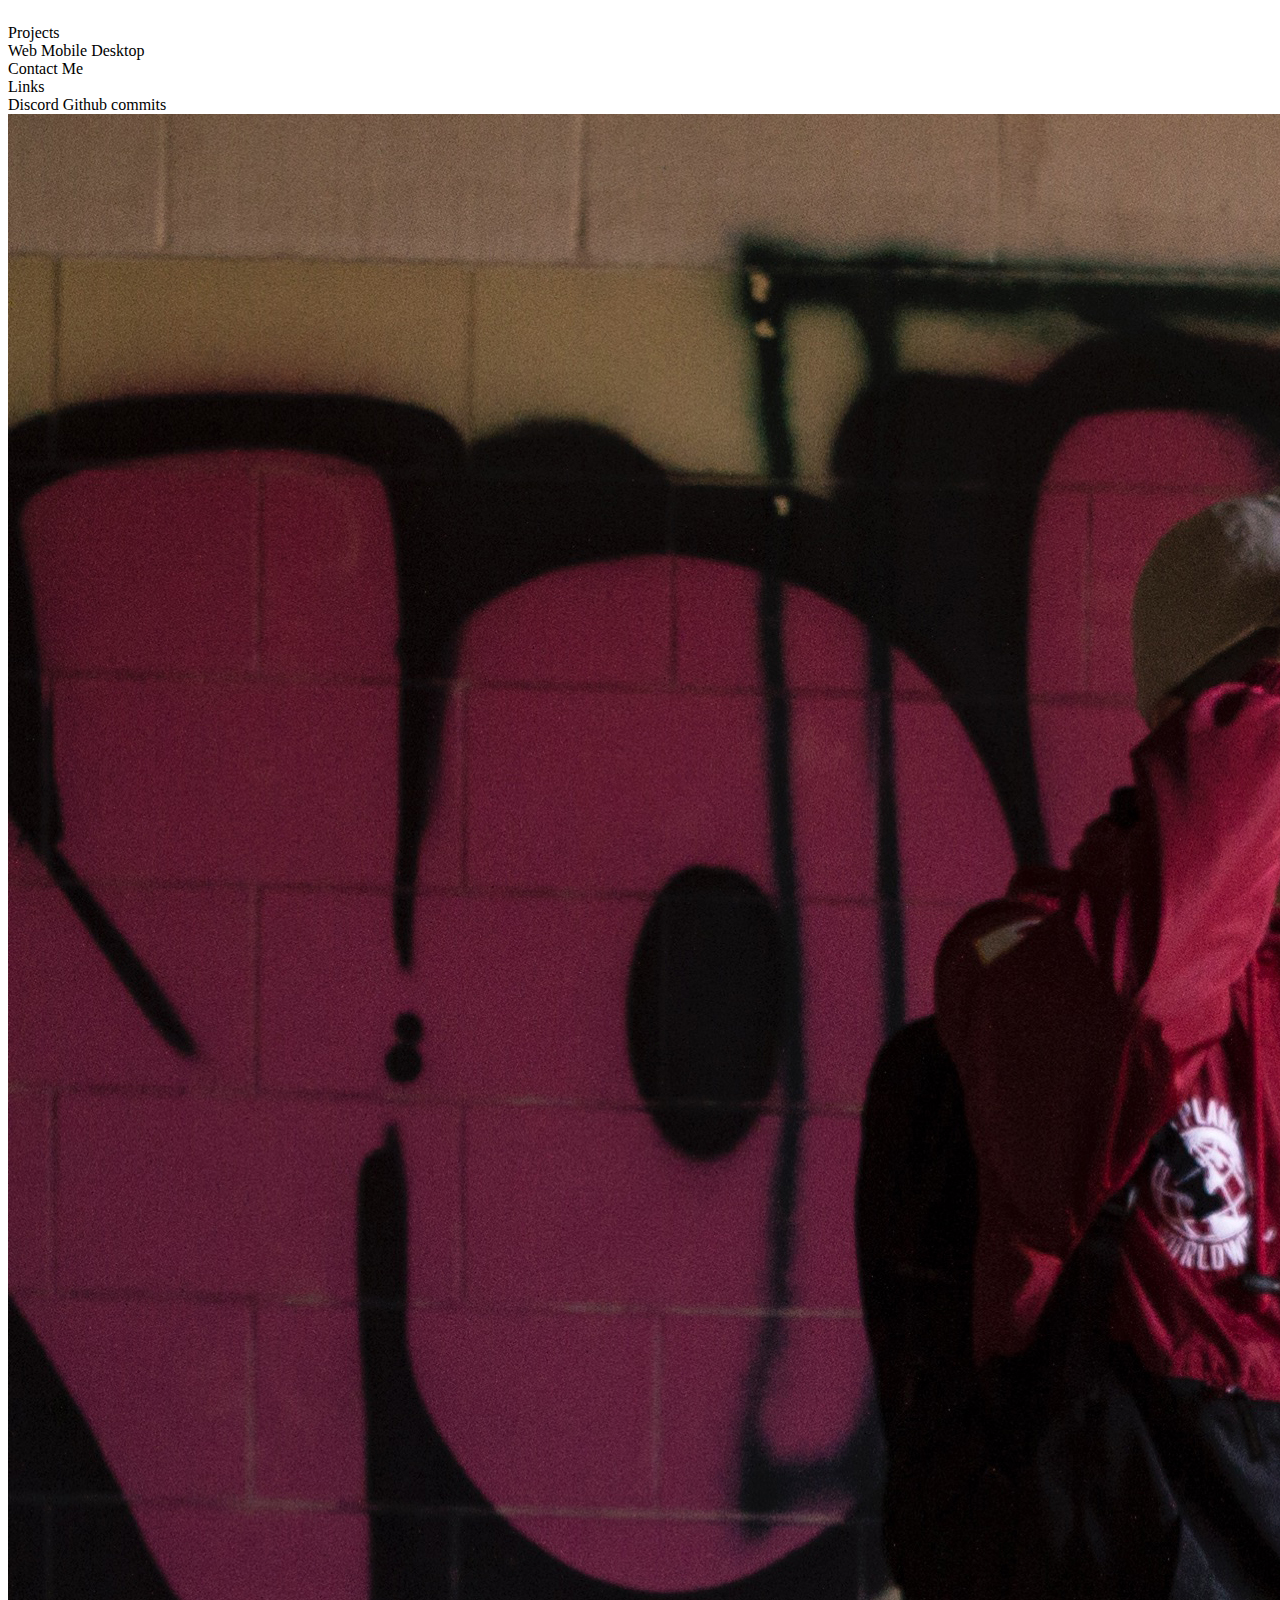
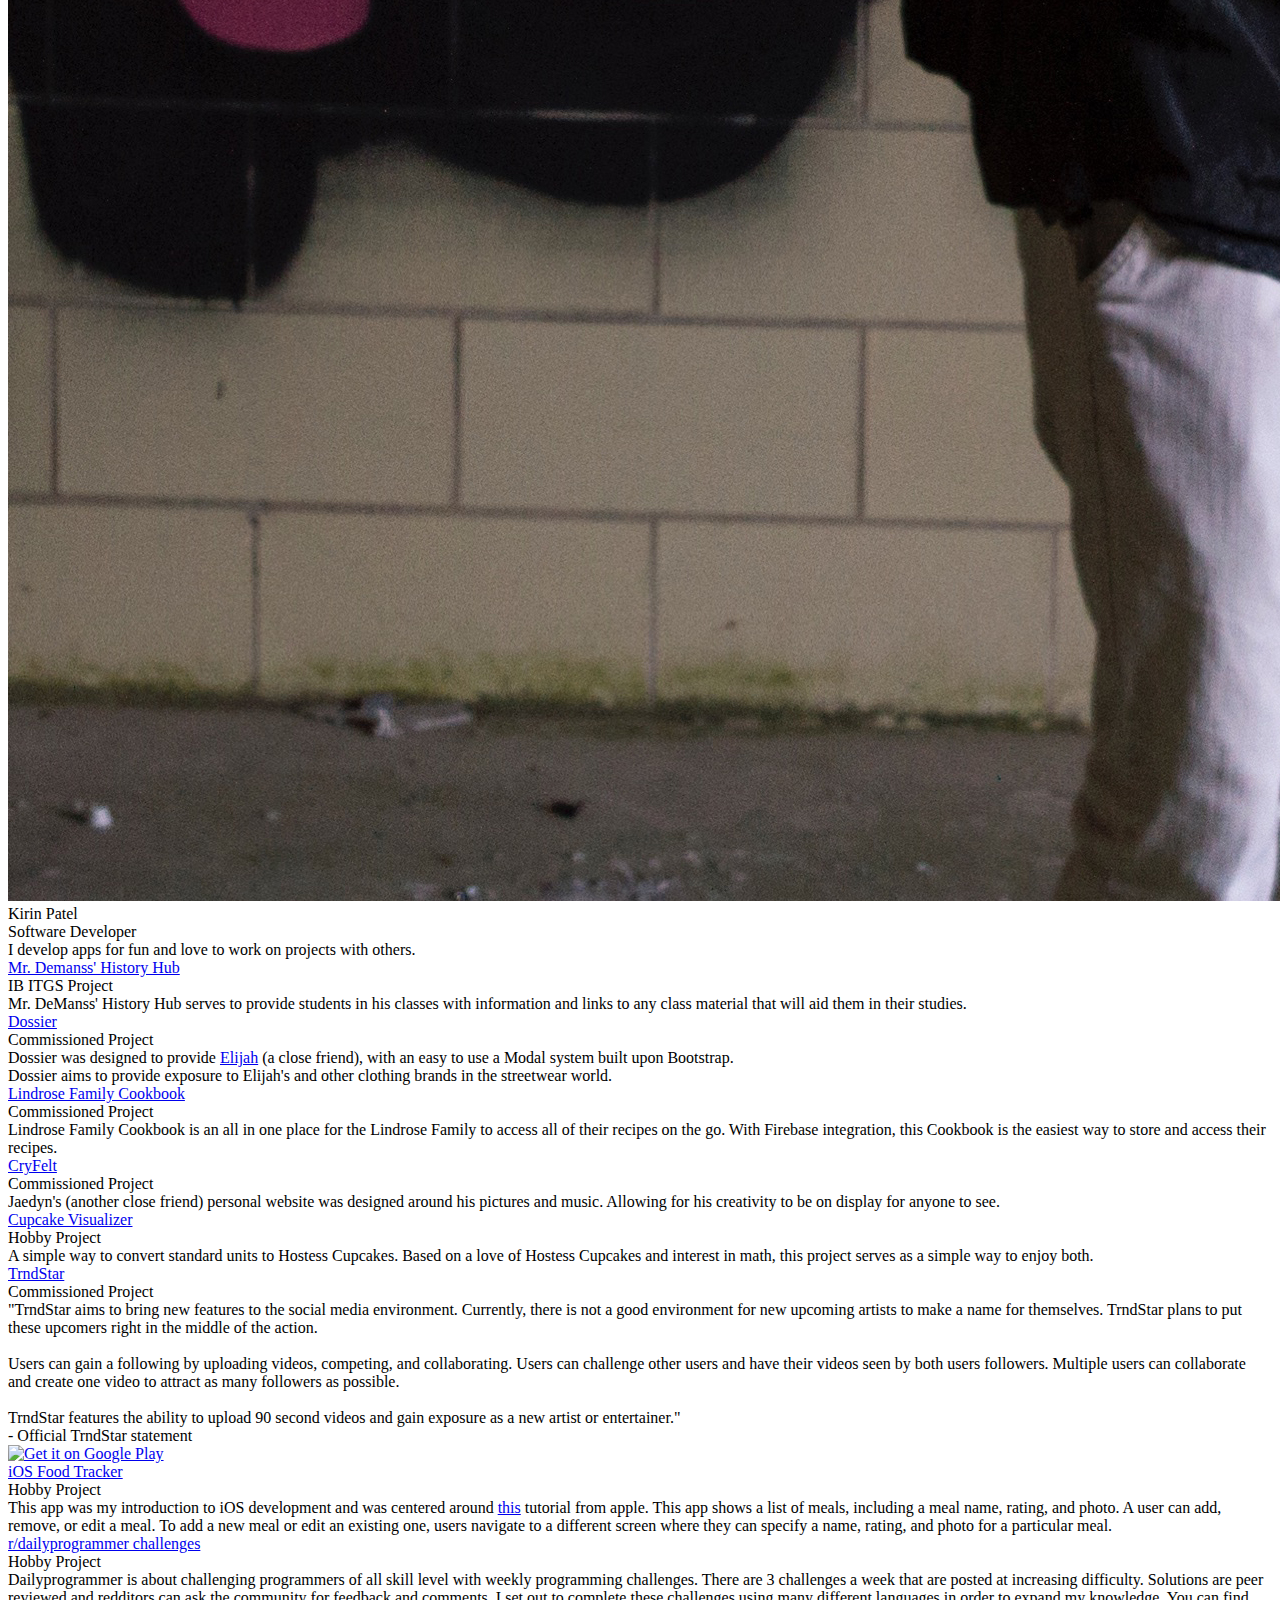
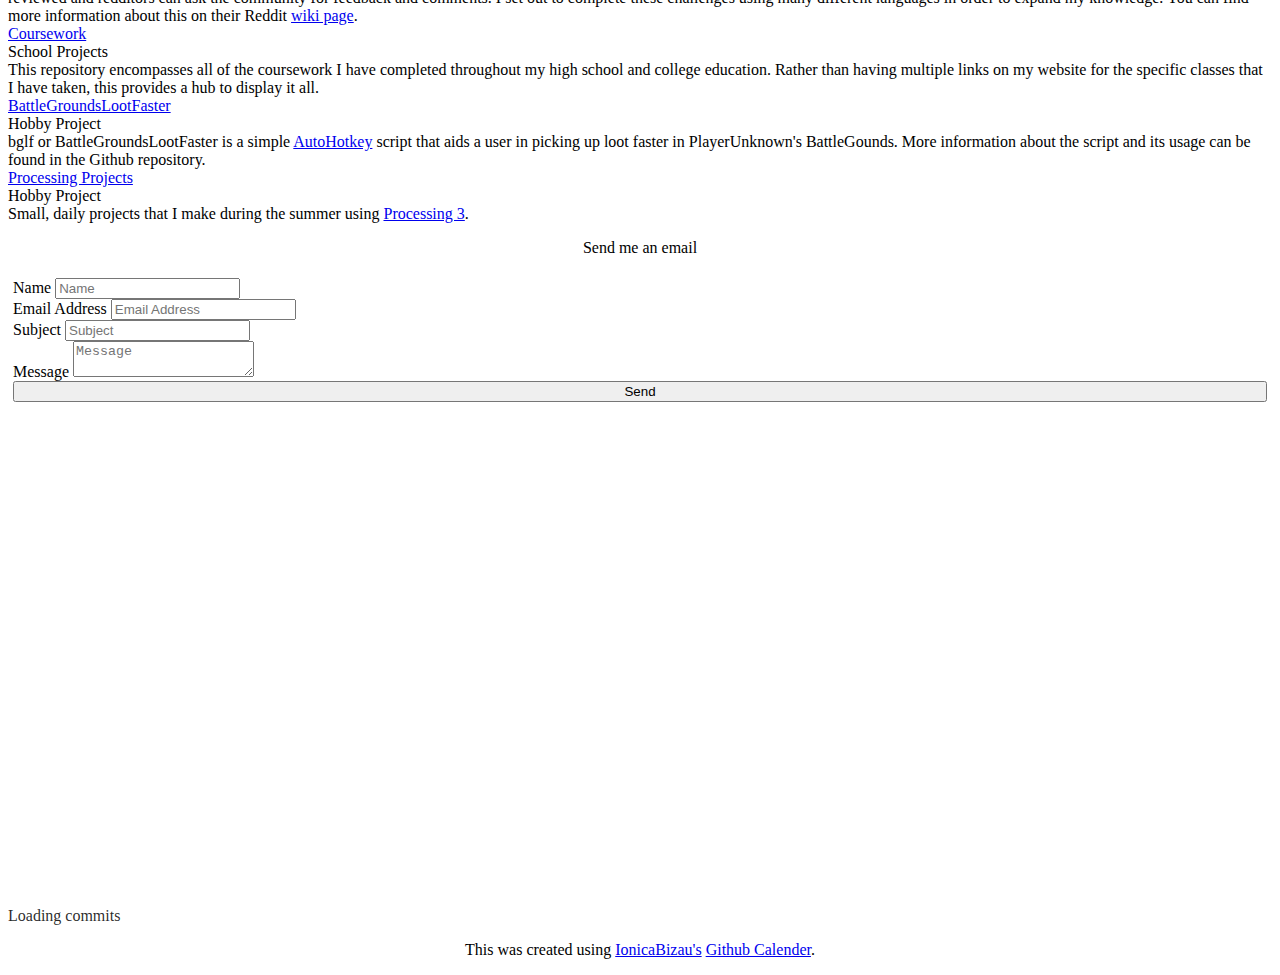
==== index.html @ cccdf980 "Fixed email form on website to work without POST" ====
<!DOCTYPE html>
<html>
    <head>
        <title>Kirin Patel</title>
        
        <meta name="viewport" content="width=device-width, initial-scale=1, shrink-to-fit=no">

        <link rel="stylesheet" href="https://cdnjs.cloudflare.com/ajax/libs/semantic-ui/2.2.10/semantic.css" />
        <link rel="stylesheet" href="https://cdn.rawgit.com/IonicaBizau/github-calendar/gh-pages/dist/github-calendar.css"/>
        <script src="https://ajax.googleapis.com/ajax/libs/jquery/3.2.1/jquery.min.js"></script>
        <script src="https://cdnjs.cloudflare.com/ajax/libs/semantic-ui/2.2.10/semantic.js"></script>
        <script src="github-calendar/github-calendar.min.js"></script>
        <script type="text/javascript">var submitted=false;</script>
        
        <style>
            body {
                height 100%;
            }
            
            iframe {
                margin: 0 auto;
                display: block;
            }
            
            form {
                padding: 5px;
            }
            
            #blank {
                height 0;
            }
            
            #header-card {
                border: none;
                border-radius: 0em;
                box-shadow: 0px 0px 0px 0px, 0px 0px 0px 0px;
            }
            
            #header {
                padding-top: 1em;
            }
            
            #cancel {
                margin-bottom: 1em;
                font-size: 2em;
            }
            
            #verify_email {
                width: 100%;
                height: 60vh;
            }
            
            #verifyEmailCard {
                width: 75%;
            }
            
            .calendar {
                background: #FFFFFF;
                color: rgba(0, 0, 0, 0.85);
            }
        </style>
    </head>
    <body onload="$('#project-selection').dropdown(); $('#link-selection').dropdown();">
        <!-- Body of website -->
        <div>
            <div class="ui stackable three column grid">
                <div id="blank" class="column">
                </div>
                <div class="column">
                    <div id="header-card" class="ui centered card">
                        <div id="header" class="ui aligned secondary menu">
                            <div id="project-selection" class="ui dropdown item">Projects <i class="dropdown icon"></i>
                                <div class="menu">
                                <a class="item" onclick="$('#projects-web').modal('show');">Web</a>
                                <a class="item" onclick="$('#projects-mobile').modal('show');">Mobile</a>
                                <a class="item" onclick="$('#projects-desktop').modal('show');">Desktop</a>
                                </div>
                            </div>
                            <a class="item" onclick="$('#contact').modal('show');">Contact Me</a>
                            <div id="link-selection" class="ui dropdown item" onclick="loadGithubCalender();">Links <i class="dropdown icon"></i>
                                <div class="menu">
                                    <a onclick="$('#discord').modal('show');" class="item">Discord</a>
                                    <a id="github-calender-menu" onclick="GitHubCalendar('.calendar', 'ajchili'); $('#github-commits').modal('show');" class="item">Github commits</a>
                                </div>
                            </div>
                        </div>
                    </div>
                    <div class="ui centered card">
                        <div class="image">
                            <img src="images/profile_picture.JPG">
                        </div>
                        <div class="content">
                            <a class="header">Kirin Patel</a>
                            <div class="meta">
                                <span class="date">Software Developer</span>
                            </div>
                            <div class="description">
                                I develop apps for fun and love to work on projects with others.
                            </div>
                        </div>
                        <div class="extra content">
                            <div class="ui center aligned container">
                                <a href="https://www.github.com/ajchili" target="_blank"><i class="github icon"></i></a>
                                <a href="https://www.facebook.com/kirin.patel.3" target="_blank"><i class="facebook icon"></i></a>
                                <a href="https://www.linkedin.com/in/kirin-patel-aab1a3128" target="_blank"><i class="linkedin icon"></i></a>
                            </div>
                        </div>
                    </div>
                </div>
                <div id="blank" class="column">
                </div>
            </div>
        </div>
        
        <!-- Modals -->
        <div id="projects-web" class="ui basic modal">
            <div class="actions">
                <div class="ui cancel"><i id="cancel" class="compress icon"></i></div>
            </div>
            <div class="ui stackable two column grid">
                <div class="column">
                    <div class="ui centered card">
                        <div class="content">
                            <div class="header"><a href="http://www.kirinpatel.com/portfolio/1" target="_blank">Mr. Demanss' History Hub</a></div>
                            <div class="meta">IB ITGS Project</div>
                            <div class="description">
                                Mr. DeManss' History Hub serves to provide students in his classes with information and links to any class material that will aid them in their studies.
                            </div>
                        </div>
                    </div>
                </div>
                <div class="column">
                    <div class="ui centered card">
                        <div class="content">
                            <div class="header"><a href="http://www.kirinpatel.com/dssr" target="_blank">Dossier</a></div>
                            <div class="meta">Commissioned Project</div>
                            <div class="description">
                                Dossier was designed to provide <a href="https:/github.com/elijahcutler" target="_blank">Elijah</a> (a close friend), with an easy to use a Modal system built upon Bootstrap.<br>Dossier aims to provide exposure to Elijah's and other clothing brands in the streetwear world.
                            </div>
                        </div>
                    </div>
                </div>
                <div class="column">
                    <div class="ui centered card">
                        <div class="content">
                            <div class="header"><a href="http://www.kirinpatel.com/portfolio/2" target="_blank">Lindrose Family Cookbook</a></div>
                            <div class="meta">Commissioned Project</div>
                            <div class="description">
                                Lindrose Family Cookbook is an all in one place for the Lindrose Family to access all of their recipes on the go. With Firebase integration, this Cookbook is the easiest way to store and access their recipes.
                            </div>
                        </div>
                    </div>
                </div>
                <div class="column">
                    <div class="ui centered card">
                        <div class="content">
                            <div class="header"><a href="https://ajchili.github.io/cryfelt/" target="_blank">CryFelt</a></div>
                            <div class="meta">Commissioned Project</div>
                            <div class="description">
                                Jaedyn's (another close friend) personal website was designed around his pictures and music. Allowing for his creativity to be on display for anyone to see.
                            </div>
                        </div>
                    </div>
                </div>
                <div class="column">
                    <div class="ui centered card">
                        <div class="content">
                            <div class="header"><a href="https://github.com/ajchili/cupcake-visualizer" target="_blank">Cupcake Visualizer</a></div>
                            <div class="meta">Hobby Project</div>
                            <div class="description">
                                A simple way to convert standard units to Hostess Cupcakes. Based on a love of Hostess Cupcakes and interest in math, this project serves as a simple way to enjoy both.
                            </div>
                        </div>
                    </div>
                </div>
            </div>
        </div>

        <div id="projects-mobile" class="ui basic modal">
            <div class="actions">
                <div class="ui cancel"><i id="cancel" class="compress icon"></i></div>
            </div>
            <div class="ui stackable two column grid">
                <div class="column">
                    <div class="ui centered card">
                        <div class="content">
                            <div class="header"><a href="http://www.trndstar.com/" target="_blank">TrndStar</a></div>
                            <div class="meta">Commissioned Project</div>
                            <div class="description">
                                "TrndStar aims to bring new features to the social media environment. Currently, there is not a good environment for new upcoming artists to make a name for themselves. TrndStar plans to put these upcomers right in the middle of the action.<br><br>Users can gain a following by uploading videos, competing, and collaborating. Users can challenge other users and have their videos seen by both users followers. Multiple users can collaborate and create one video to attract as many followers as possible.<br><br>TrndStar features the ability to upload 90 second videos and gain exposure as a new artist or entertainer."<br>- Official TrndStar statement
                            </div>
                            <div class="extra content">
                                <div class="ui center aligned container">
                                    <a href='https://play.google.com/store/apps/details?id=com.trndstar&hl=en&pcampaignid=MKT-Other-global-all-co-prtnr-py-PartBadge-Mar2515-1' target="_blank"><img alt='Get it on Google Play' src='https://play.google.com/intl/en_us/badges/images/generic/en_badge_web_generic.png' style="max-width: 100%;"/></a>
                                </div>
                            </div>
                        </div>
                    </div>
                </div>
                <div class="column">
                    <div class="ui centered card">
                        <div class="content">
                            <div class="header"><a href="https://github.com/ajchili/food-tracker-swift" target="_blank">iOS Food Tracker</a></div>
                            <div class="meta">Hobby Project</div>
                            <div class="description">
                                This app was my introduction to iOS development and was centered around <a href="https://developer.apple.com/library/content/referencelibrary/GettingStarted/DevelopiOSAppsSwift/index.html#//apple_ref/doc/uid/TP40015214-CH2-SW1" target="_blank">this</a> tutorial from apple. This app shows a list of meals, including a meal name, rating, and photo. A user can add, remove, or edit a meal. To add a new meal or edit an existing one, users navigate to a different screen where they can specify a name, rating, and photo for a particular meal.
                            </div>
                        </div>
                    </div>
                </div>
            </div>
        </div>
        
        <div id="projects-desktop" class="ui basic modal">
            <div class="actions">
                <div class="ui cancel"><i id="cancel" class="compress icon"></i></div>
            </div>
            <div class="ui stackable two column grid">
                <div class="column">
                    <div class="ui centered card">
                        <div class="content">
                            <div class="header"><a href="https://ajchili.github.io/dailyprogrammer-challenges" target="_blank">r/dailyprogrammer challenges</a></div>
                            <div class="meta">Hobby Project</div>
                            <div class="description">
                                Dailyprogrammer is about challenging programmers of all skill level with weekly programming challenges. There are 3 challenges a week that are posted at increasing difficulty. Solutions are peer reviewed and redditors can ask the community for feedback and comments. I set out to complete these challenges using many different languages in order to expand my knowledge. You can find more information about this on their Reddit <a href="https://www.reddit.com/r/dailyprogrammer/wiki/index" target="_blank">wiki page</a>.
                            </div>
                        </div>
                    </div>
                </div>
                <div class="column">
                    <div class="ui centered card">
                        <div class="content">
                            <div class="header"><a href="https://github.com/ajchili/coursework" target="_blank">Coursework</a></div>
                            <div class="meta">School Projects</div>
                            <div class="description">
                                This repository encompasses all of the coursework I have completed throughout my high school and college education. Rather than having multiple links on my website for the specific classes that I have taken, this provides a hub to display it all.
                            </div>
                        </div>
                    </div>
                </div>
                <div class="column">
                    <div class="ui centered card">
                        <div class="content">
                            <div class="header"><a href="https://github.com/ajchili/bglf" target="_blank">BattleGroundsLootFaster</a></div>
                            <div class="meta">Hobby Project</div>
                            <div class="description">
                                bglf or BattleGroundsLootFaster is a simple <a href="https://autohotkey.com/" target="_blank">AutoHotkey</a> script that aids a user in picking up loot faster in PlayerUnknown's BattleGounds. More information about the script and its usage can be found in the Github repository.
                            </div>
                        </div>
                    </div>
                </div>
                <div class="column">
                    <div class="ui centered card">
                        <div class="content">
                            <div class="header"><a href="https://github.com/ajchili/processing-projects" target="_blank">Processing Projects</a></div>
                            <div class="meta">Hobby Project</div>
                            <div class="description">
                                Small, daily projects that I make during the summer using <a href="https://processing.org/" target="_blank">Processing 3</a>.
                            </div>
                        </div>
                    </div>
                </div>
            </div>
        </div>
        
        <div id="contact" class="ui basic modal">
            <div class="actions">
                <div class="ui cancel"><i id="cancel" class="compress icon"></i></div>
            </div>
            <div class="center content">
                <div class="ui centered card">
                    <div class="content">
                        <div class="header">
                            <p style="text-align: center;">Send me an email</p>
                        </div>
                        <div class="ui form">
                            <form name="gform" id="gform" enctype="text/plain" action="https://docs.google.com/forms/d/e/1FAIpQLSdZfxXCXXmxKZBgO5SDXPLELB58tpa3iM_DDOp2PXMXaVFhBg/formResponse?" target="hidden_iframe" onsubmit="submitted=true;">
                                <div class="field">
                                    <label>Name</label>
                                    <input type="text" name="entry.810895053" id="entry.810895053" placeholder="Name">
                                </div>
                                <div class="field">
                                    <label>Email Address</label>
                                    <input type="email" name="entry.1740606675" id="entry.1740606675" placeholder="Email Address">
                                </div>
                                <div class="field">
                                    <label>Subject</label>
                                    <input type="text" name="entry.1016558372" id="entry.1016558372" placeholder="Subject">
                                </div>
                                <div class="field">
                                    <label>Message</label>
                                    <textarea rows="2" type="text" name="entry.289081751" id="entry.289081751" placeholder="Message"></textarea>
                                </div>
                                <button class="ui centered submit button" type="submit" style="width: 100%;">Send</button>
                            </form>
                            <iframe name="hidden_iframe" id="hidden_iframe" style="display: none;" onload="if(submitted) {}"></iframe>
                        </div>
                    </div>
                </div>
            </div>
        </div>
        
        <div id="discord" class="ui basic modal">
            <div class="actions">
                <div class="ui cancel"><i id="cancel" class="compress icon"></i></div>
            </div>
            <iframe src="https://discordapp.com/widget?id=308698715147730944&theme=light" width="350" height="500" allowtransparency="true" frameborder="0"></iframe>
        </div>
        
        <div id="github-commits" class="ui basic modal">
            <div class="actions">
                <div class="ui cancel"><i id="cancel" class="compress icon"></i></div>
            </div>
            <div class="ui segment">
                <div class="calendar">
                    <div class="ui active inverse dimmer">
                        <div class="ui text loader">Loading commits</div>
                    </div>
                </div>
            </div>
            <div class="center content">
                <p style="text-align: center;">This was created using <a href="https://github.com/IonicaBizau" target="_blank">IonicaBizau's</a> <a href="https://github.com/IonicaBizau/github-calendar" target="_blank">Github Calender</a>.</p>
            </div>
        </div>
        
        <script>
            function loadGithubCalender() {
                var links = document.getElementById('github-calender-menu');
                
                if ($(window).width() > 723) {
                    links.style.display = "block";
                } else {
                    links.style.display = "none";
                }
            }
        </script>
    </body>
</html>
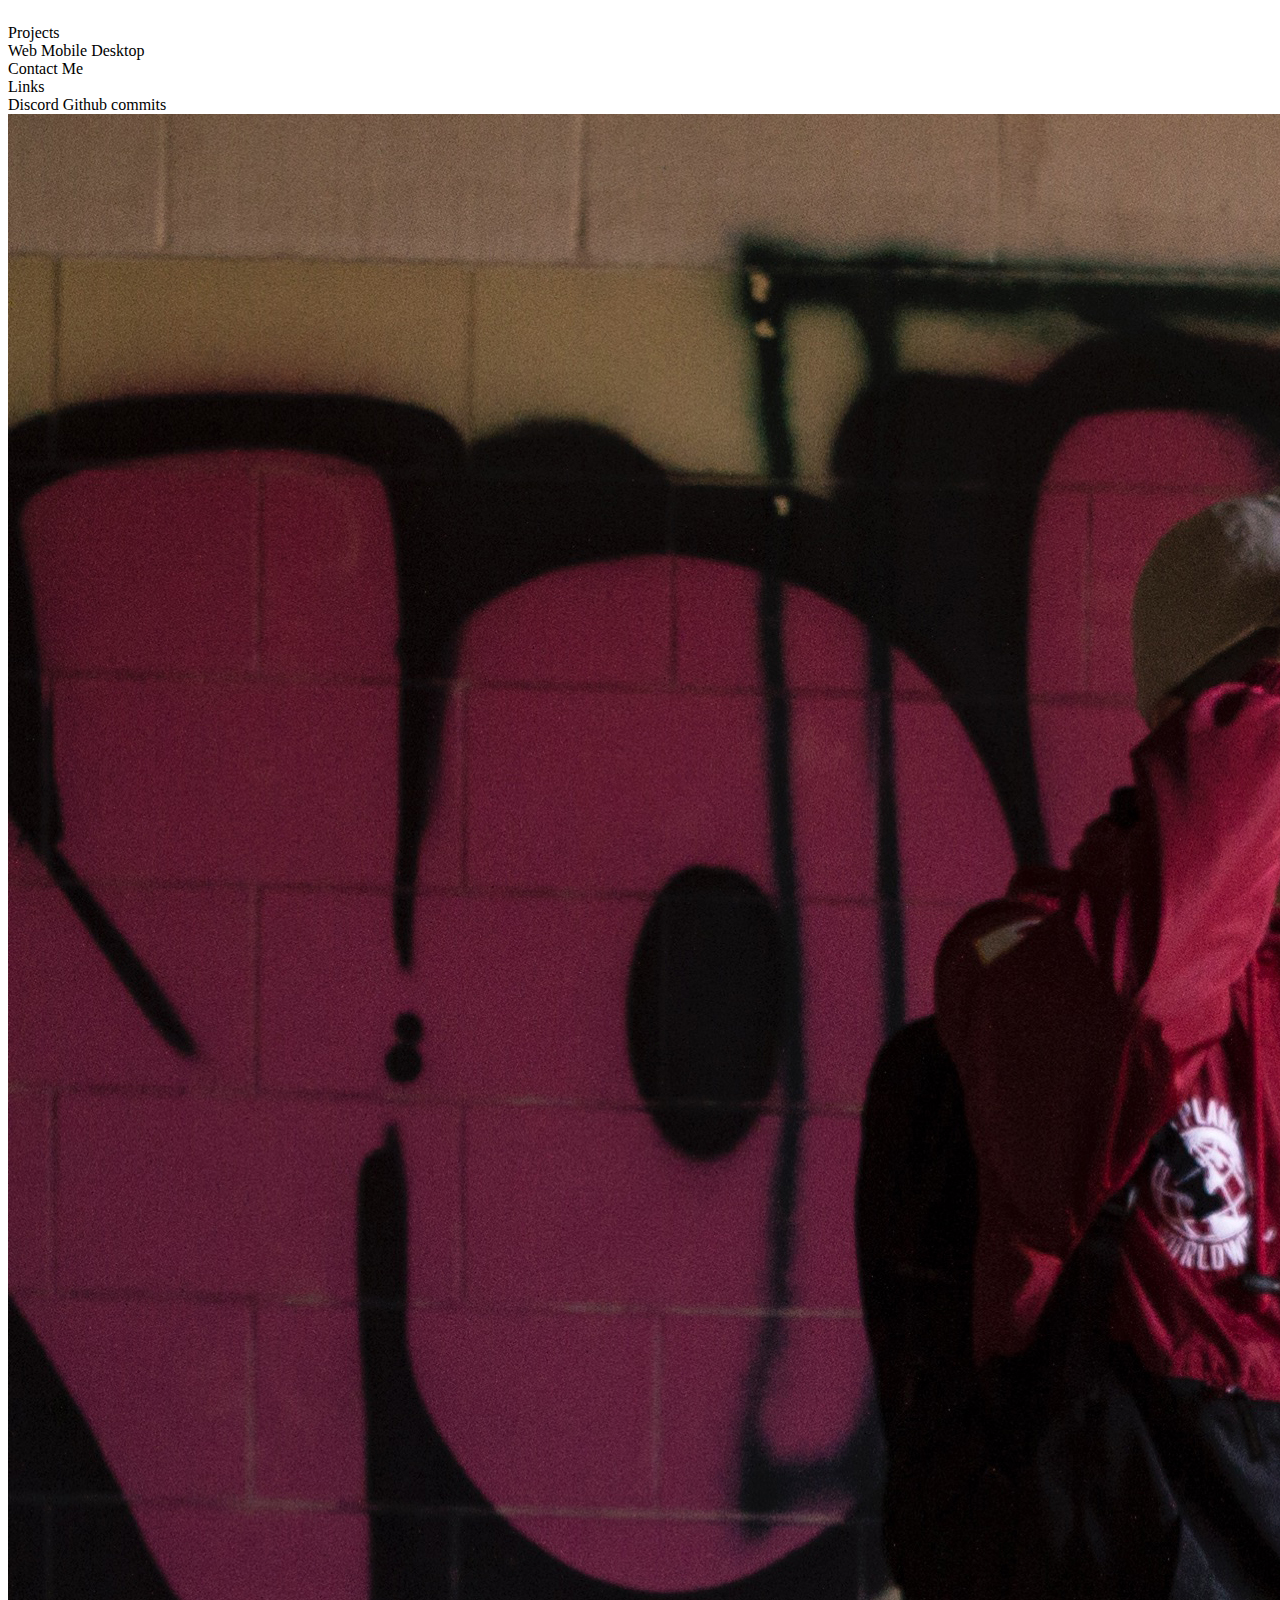
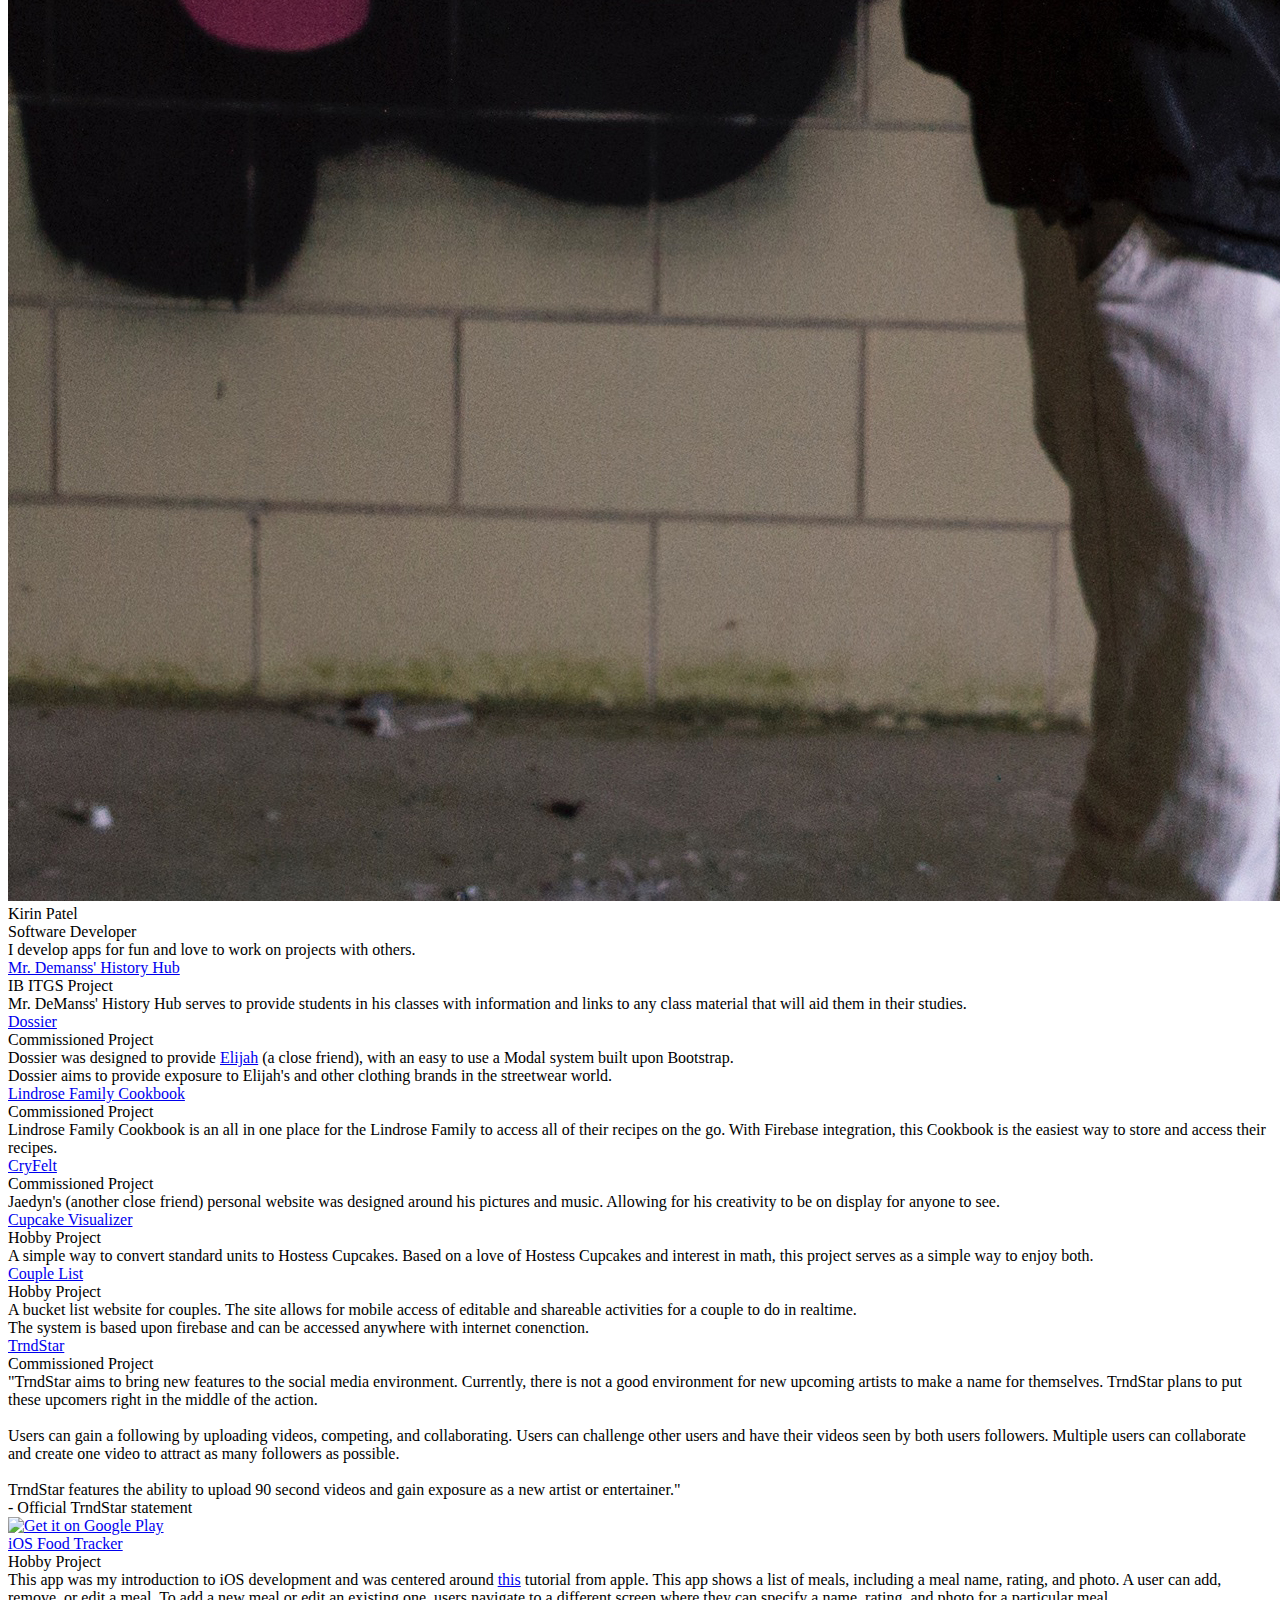
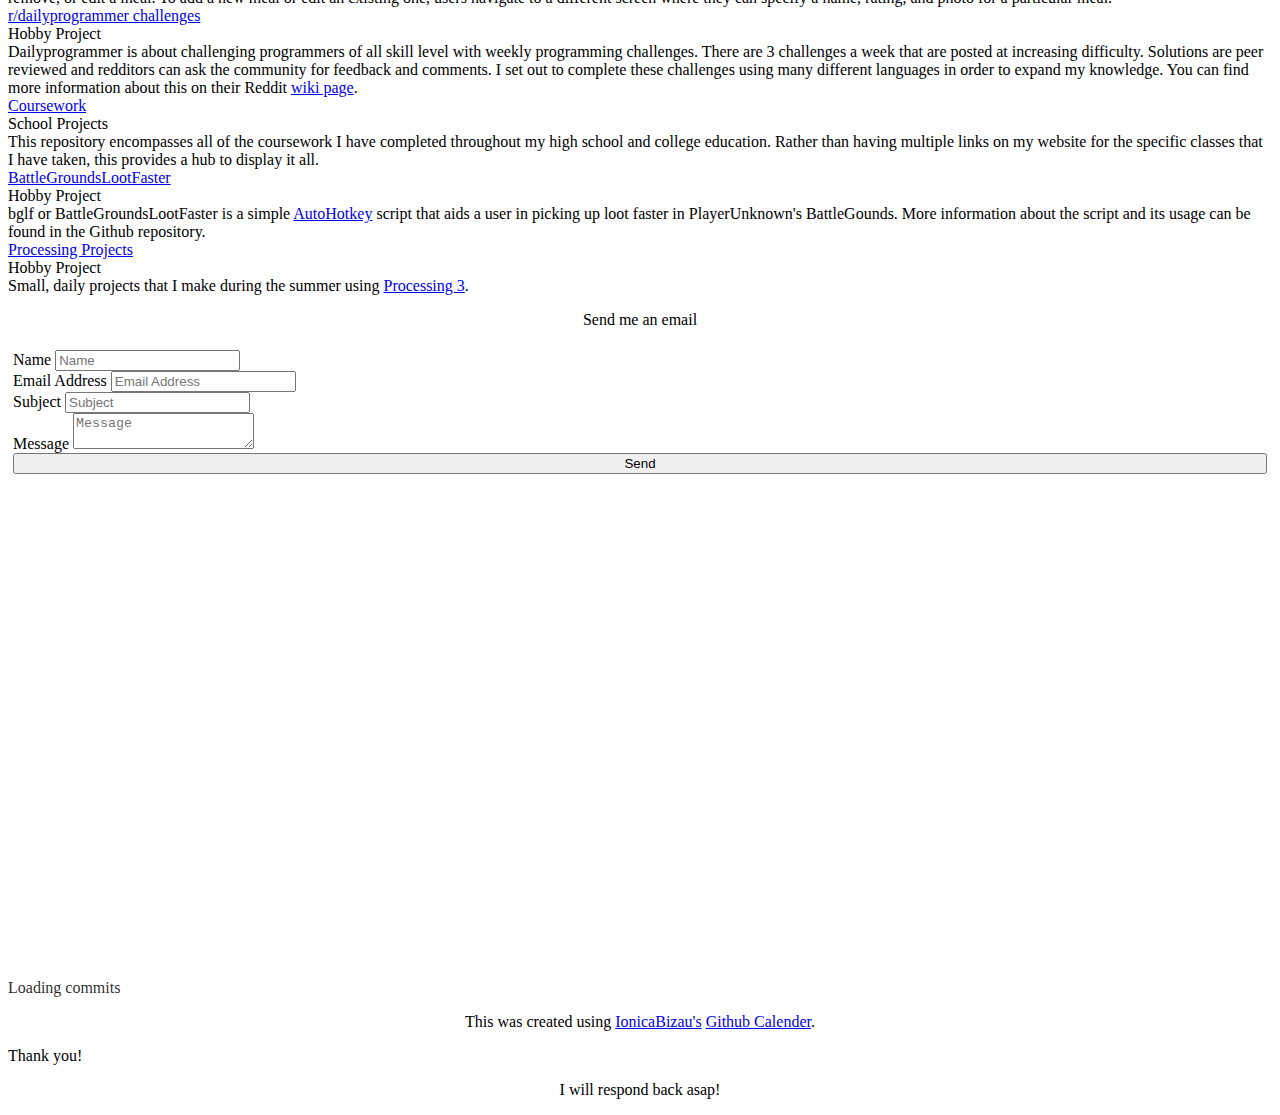
==== commit c7b6a164: "Updated formatting of code and added splash screen to contact me section" ====
--- a/index.html
+++ b/index.html
@@ -1,338 +1,363 @@
 <!DOCTYPE html>
 <html>
-    <head>
-        <title>Kirin Patel</title>
-        
-        <meta name="viewport" content="width=device-width, initial-scale=1, shrink-to-fit=no">
-
-        <link rel="stylesheet" href="https://cdnjs.cloudflare.com/ajax/libs/semantic-ui/2.2.10/semantic.css" />
-        <link rel="stylesheet" href="https://cdn.rawgit.com/IonicaBizau/github-calendar/gh-pages/dist/github-calendar.css"/>
-        <script src="https://ajax.googleapis.com/ajax/libs/jquery/3.2.1/jquery.min.js"></script>
-        <script src="https://cdnjs.cloudflare.com/ajax/libs/semantic-ui/2.2.10/semantic.js"></script>
-        <script src="github-calendar/github-calendar.min.js"></script>
-        <script type="text/javascript">var submitted=false;</script>
-        
-        <style>
-            body {
-                height 100%;
-            }
-            
-            iframe {
-                margin: 0 auto;
-                display: block;
-            }
-            
-            form {
-                padding: 5px;
-            }
-            
-            #blank {
-                height 0;
-            }
-            
-            #header-card {
-                border: none;
-                border-radius: 0em;
-                box-shadow: 0px 0px 0px 0px, 0px 0px 0px 0px;
-            }
-            
-            #header {
-                padding-top: 1em;
-            }
-            
-            #cancel {
-                margin-bottom: 1em;
-                font-size: 2em;
-            }
-            
-            #verify_email {
-                width: 100%;
-                height: 60vh;
-            }
-            
-            #verifyEmailCard {
-                width: 75%;
-            }
-            
-            .calendar {
-                background: #FFFFFF;
-                color: rgba(0, 0, 0, 0.85);
-            }
-        </style>
-    </head>
-    <body onload="$('#project-selection').dropdown(); $('#link-selection').dropdown();">
-        <!-- Body of website -->
-        <div>
-            <div class="ui stackable three column grid">
-                <div id="blank" class="column">
-                </div>
-                <div class="column">
-                    <div id="header-card" class="ui centered card">
-                        <div id="header" class="ui aligned secondary menu">
-                            <div id="project-selection" class="ui dropdown item">Projects <i class="dropdown icon"></i>
-                                <div class="menu">
+
+<head>
+    <title>Kirin Patel</title>
+
+    <meta name="viewport" content="width=device-width, initial-scale=1, shrink-to-fit=no">
+
+    <link rel="stylesheet" href="https://cdnjs.cloudflare.com/ajax/libs/semantic-ui/2.2.10/semantic.css" />
+    <link rel="stylesheet" href="https://cdn.rawgit.com/IonicaBizau/github-calendar/gh-pages/dist/github-calendar.css" />
+    <script src="https://ajax.googleapis.com/ajax/libs/jquery/3.2.1/jquery.min.js"></script>
+    <script src="https://cdnjs.cloudflare.com/ajax/libs/semantic-ui/2.2.10/semantic.js"></script>
+    <script src="github-calendar/github-calendar.min.js"></script>
+
+    <style>
+        body {
+            height 100%;
+        }
+        
+        iframe {
+            margin: 0 auto;
+            display: block;
+        }
+        
+        form {
+            padding: 5px;
+        }
+        
+        #blank {
+            height 0;
+        }
+        
+        #header-card {
+            border: none;
+            border-radius: 0em;
+            box-shadow: 0px 0px 0px 0px, 0px 0px 0px 0px;
+        }
+        
+        #header {
+            padding-top: 1em;
+        }
+        
+        #cancel {
+            margin-bottom: 1em;
+            font-size: 2em;
+        }
+        
+        #verify_email {
+            width: 100%;
+            height: 60vh;
+        }
+        
+        #verifyEmailCard {
+            width: 75%;
+        }
+        
+        .calendar {
+            background: #FFFFFF;
+            color: rgba(0, 0, 0, 0.85);
+        }
+    </style>
+</head>
+
+<body onload="$('#project-selection').dropdown(); $('#link-selection').dropdown();">
+    <!-- Body of website -->
+    <div>
+        <div class="ui stackable three column grid">
+            <div id="blank" class="column">
+            </div>
+            <div class="column">
+                <div id="header-card" class="ui centered card">
+                    <div id="header" class="ui aligned secondary menu">
+                        <div id="project-selection" class="ui dropdown item">Projects <i class="dropdown icon"></i>
+                            <div class="menu">
                                 <a class="item" onclick="$('#projects-web').modal('show');">Web</a>
                                 <a class="item" onclick="$('#projects-mobile').modal('show');">Mobile</a>
                                 <a class="item" onclick="$('#projects-desktop').modal('show');">Desktop</a>
-                                </div>
-                            </div>
-                            <a class="item" onclick="$('#contact').modal('show');">Contact Me</a>
-                            <div id="link-selection" class="ui dropdown item" onclick="loadGithubCalender();">Links <i class="dropdown icon"></i>
-                                <div class="menu">
-                                    <a onclick="$('#discord').modal('show');" class="item">Discord</a>
-                                    <a id="github-calender-menu" onclick="GitHubCalendar('.calendar', 'ajchili'); $('#github-commits').modal('show');" class="item">Github commits</a>
-                                </div>
-                            </div>
-                        </div>
-                    </div>
-                    <div class="ui centered card">
-                        <div class="image">
-                            <img src="images/profile_picture.JPG">
-                        </div>
-                        <div class="content">
-                            <a class="header">Kirin Patel</a>
-                            <div class="meta">
-                                <span class="date">Software Developer</span>
-                            </div>
-                            <div class="description">
-                                I develop apps for fun and love to work on projects with others.
-                            </div>
+                            </div>
+                        </div>
+                        <a class="item" onclick="$('#contact').modal('show');">Contact Me</a>
+                        <div id="link-selection" class="ui dropdown item" onclick="loadGithubCalender();">Links <i class="dropdown icon"></i>
+                            <div class="menu">
+                                <a onclick="$('#discord').modal('show');" class="item">Discord</a>
+                                <a id="github-calender-menu" onclick="GitHubCalendar('.calendar', 'ajchili'); $('#github-commits').modal('show');" class="item">Github commits</a>
+                            </div>
+                        </div>
+                    </div>
+                </div>
+                <div class="ui centered card">
+                    <div class="image">
+                        <img src="images/profile_picture.JPG">
+                    </div>
+                    <div class="content">
+                        <a class="header">Kirin Patel</a>
+                        <div class="meta">
+                            <span class="date">Software Developer</span>
+                        </div>
+                        <div class="description">
+                            I develop apps for fun and love to work on projects with others.
+                        </div>
+                    </div>
+                    <div class="extra content">
+                        <div class="ui center aligned container">
+                            <a href="https://www.github.com/ajchili" target="_blank"><i class="github icon"></i></a>
+                            <a href="https://www.facebook.com/kirin.patel.3" target="_blank"><i class="facebook icon"></i></a>
+                            <a href="https://www.linkedin.com/in/kirin-patel-aab1a3128" target="_blank"><i class="linkedin icon"></i></a>
+                        </div>
+                    </div>
+                </div>
+            </div>
+            <div id="blank" class="column">
+            </div>
+        </div>
+    </div>
+
+    <!-- Modals -->
+    <div id="projects-web" class="ui basic modal">
+        <div class="actions">
+            <div class="ui cancel"><i id="cancel" class="compress icon"></i></div>
+        </div>
+        <div class="ui stackable two column grid">
+            <div class="column">
+                <div class="ui centered card">
+                    <div class="content">
+                        <div class="header"><a href="http://www.kirinpatel.com/portfolio/1" target="_blank">Mr. Demanss' History Hub</a></div>
+                        <div class="meta">IB ITGS Project</div>
+                        <div class="description">
+                            Mr. DeManss' History Hub serves to provide students in his classes with information and links to any class material that will aid them in their studies.
+                        </div>
+                    </div>
+                </div>
+            </div>
+            <div class="column">
+                <div class="ui centered card">
+                    <div class="content">
+                        <div class="header"><a href="http://dssr.kirinpatel.com/" target="_blank">Dossier</a></div>
+                        <div class="meta">Commissioned Project</div>
+                        <div class="description">
+                            Dossier was designed to provide <a href="https:/github.com/elijahcutler" target="_blank">Elijah</a> (a close friend), with an easy to use a Modal system built upon Bootstrap.<br>Dossier aims to provide exposure to Elijah's and other clothing brands in the streetwear world.
+                        </div>
+                    </div>
+                </div>
+            </div>
+            <div class="column">
+                <div class="ui centered card">
+                    <div class="content">
+                        <div class="header"><a href="http://lfc.kirinpatel.com/" target="_blank">Lindrose Family Cookbook</a></div>
+                        <div class="meta">Commissioned Project</div>
+                        <div class="description">
+                            Lindrose Family Cookbook is an all in one place for the Lindrose Family to access all of their recipes on the go. With Firebase integration, this Cookbook is the easiest way to store and access their recipes.
+                        </div>
+                    </div>
+                </div>
+            </div>
+            <div class="column">
+                <div class="ui centered card">
+                    <div class="content">
+                        <div class="header"><a href="https://ajchili.github.io/cryfelt/" target="_blank">CryFelt</a></div>
+                        <div class="meta">Commissioned Project</div>
+                        <div class="description">
+                            Jaedyn's (another close friend) personal website was designed around his pictures and music. Allowing for his creativity to be on display for anyone to see.
+                        </div>
+                    </div>
+                </div>
+            </div>
+            <div class="column">
+                <div class="ui centered card">
+                    <div class="content">
+                        <div class="header"><a href="http://cupcake.kirinpatel.com" target="_blank">Cupcake Visualizer</a></div>
+                        <div class="meta">Hobby Project</div>
+                        <div class="description">
+                            A simple way to convert standard units to Hostess Cupcakes. Based on a love of Hostess Cupcakes and interest in math, this project serves as a simple way to enjoy both.
+                        </div>
+                    </div>
+                </div>
+            </div>
+            <div class="column">
+                <div class="ui centered card">
+                    <div class="content">
+                        <div class="header"><a href="http://couplelist.kirinpatel.com/" target="_blank">Couple List</a></div>
+                        <div class="meta">Hobby Project</div>
+                        <div class="description">
+                            A bucket list website for couples. The site allows for mobile access of editable and shareable activities for a couple to do in realtime.<br>The system is based upon firebase and can be accessed anywhere with internet conenction.
+                        </div>
+                    </div>
+                </div>
+            </div>
+        </div>
+    </div>
+
+    <div id="projects-mobile" class="ui basic modal">
+        <div class="actions">
+            <div class="ui cancel"><i id="cancel" class="compress icon"></i></div>
+        </div>
+        <div class="ui stackable two column grid">
+            <div class="column">
+                <div class="ui centered card">
+                    <div class="content">
+                        <div class="header"><a href="http://www.trndstar.com/" target="_blank">TrndStar</a></div>
+                        <div class="meta">Commissioned Project</div>
+                        <div class="description">
+                            "TrndStar aims to bring new features to the social media environment. Currently, there is not a good environment for new upcoming artists to make a name for themselves. TrndStar plans to put these upcomers right in the middle of the action.<br><br>Users can gain a following by uploading videos, competing, and collaborating. Users can challenge other users and have their videos seen by both users followers. Multiple users can collaborate and create one video to attract as many followers as possible.<br><br>TrndStar features the ability to upload 90 second videos and gain exposure as a new artist or entertainer."<br>- Official TrndStar statement
                         </div>
                         <div class="extra content">
                             <div class="ui center aligned container">
-                                <a href="https://www.github.com/ajchili" target="_blank"><i class="github icon"></i></a>
-                                <a href="https://www.facebook.com/kirin.patel.3" target="_blank"><i class="facebook icon"></i></a>
-                                <a href="https://www.linkedin.com/in/kirin-patel-aab1a3128" target="_blank"><i class="linkedin icon"></i></a>
-                            </div>
-                        </div>
-                    </div>
-                </div>
-                <div id="blank" class="column">
-                </div>
-            </div>
-        </div>
-        
-        <!-- Modals -->
-        <div id="projects-web" class="ui basic modal">
-            <div class="actions">
-                <div class="ui cancel"><i id="cancel" class="compress icon"></i></div>
-            </div>
-            <div class="ui stackable two column grid">
-                <div class="column">
-                    <div class="ui centered card">
-                        <div class="content">
-                            <div class="header"><a href="http://www.kirinpatel.com/portfolio/1" target="_blank">Mr. Demanss' History Hub</a></div>
-                            <div class="meta">IB ITGS Project</div>
-                            <div class="description">
-                                Mr. DeManss' History Hub serves to provide students in his classes with information and links to any class material that will aid them in their studies.
-                            </div>
-                        </div>
-                    </div>
-                </div>
-                <div class="column">
-                    <div class="ui centered card">
-                        <div class="content">
-                            <div class="header"><a href="http://www.kirinpatel.com/dssr" target="_blank">Dossier</a></div>
-                            <div class="meta">Commissioned Project</div>
-                            <div class="description">
-                                Dossier was designed to provide <a href="https:/github.com/elijahcutler" target="_blank">Elijah</a> (a close friend), with an easy to use a Modal system built upon Bootstrap.<br>Dossier aims to provide exposure to Elijah's and other clothing brands in the streetwear world.
-                            </div>
-                        </div>
-                    </div>
-                </div>
-                <div class="column">
-                    <div class="ui centered card">
-                        <div class="content">
-                            <div class="header"><a href="http://www.kirinpatel.com/portfolio/2" target="_blank">Lindrose Family Cookbook</a></div>
-                            <div class="meta">Commissioned Project</div>
-                            <div class="description">
-                                Lindrose Family Cookbook is an all in one place for the Lindrose Family to access all of their recipes on the go. With Firebase integration, this Cookbook is the easiest way to store and access their recipes.
-                            </div>
-                        </div>
-                    </div>
-                </div>
-                <div class="column">
-                    <div class="ui centered card">
-                        <div class="content">
-                            <div class="header"><a href="https://ajchili.github.io/cryfelt/" target="_blank">CryFelt</a></div>
-                            <div class="meta">Commissioned Project</div>
-                            <div class="description">
-                                Jaedyn's (another close friend) personal website was designed around his pictures and music. Allowing for his creativity to be on display for anyone to see.
-                            </div>
-                        </div>
-                    </div>
-                </div>
-                <div class="column">
-                    <div class="ui centered card">
-                        <div class="content">
-                            <div class="header"><a href="https://github.com/ajchili/cupcake-visualizer" target="_blank">Cupcake Visualizer</a></div>
-                            <div class="meta">Hobby Project</div>
-                            <div class="description">
-                                A simple way to convert standard units to Hostess Cupcakes. Based on a love of Hostess Cupcakes and interest in math, this project serves as a simple way to enjoy both.
-                            </div>
-                        </div>
-                    </div>
-                </div>
-            </div>
-        </div>
-
-        <div id="projects-mobile" class="ui basic modal">
-            <div class="actions">
-                <div class="ui cancel"><i id="cancel" class="compress icon"></i></div>
-            </div>
-            <div class="ui stackable two column grid">
-                <div class="column">
-                    <div class="ui centered card">
-                        <div class="content">
-                            <div class="header"><a href="http://www.trndstar.com/" target="_blank">TrndStar</a></div>
-                            <div class="meta">Commissioned Project</div>
-                            <div class="description">
-                                "TrndStar aims to bring new features to the social media environment. Currently, there is not a good environment for new upcoming artists to make a name for themselves. TrndStar plans to put these upcomers right in the middle of the action.<br><br>Users can gain a following by uploading videos, competing, and collaborating. Users can challenge other users and have their videos seen by both users followers. Multiple users can collaborate and create one video to attract as many followers as possible.<br><br>TrndStar features the ability to upload 90 second videos and gain exposure as a new artist or entertainer."<br>- Official TrndStar statement
-                            </div>
-                            <div class="extra content">
-                                <div class="ui center aligned container">
-                                    <a href='https://play.google.com/store/apps/details?id=com.trndstar&hl=en&pcampaignid=MKT-Other-global-all-co-prtnr-py-PartBadge-Mar2515-1' target="_blank"><img alt='Get it on Google Play' src='https://play.google.com/intl/en_us/badges/images/generic/en_badge_web_generic.png' style="max-width: 100%;"/></a>
-                                </div>
-                            </div>
-                        </div>
-                    </div>
-                </div>
-                <div class="column">
-                    <div class="ui centered card">
-                        <div class="content">
-                            <div class="header"><a href="https://github.com/ajchili/food-tracker-swift" target="_blank">iOS Food Tracker</a></div>
-                            <div class="meta">Hobby Project</div>
-                            <div class="description">
-                                This app was my introduction to iOS development and was centered around <a href="https://developer.apple.com/library/content/referencelibrary/GettingStarted/DevelopiOSAppsSwift/index.html#//apple_ref/doc/uid/TP40015214-CH2-SW1" target="_blank">this</a> tutorial from apple. This app shows a list of meals, including a meal name, rating, and photo. A user can add, remove, or edit a meal. To add a new meal or edit an existing one, users navigate to a different screen where they can specify a name, rating, and photo for a particular meal.
-                            </div>
-                        </div>
-                    </div>
-                </div>
-            </div>
-        </div>
-        
-        <div id="projects-desktop" class="ui basic modal">
-            <div class="actions">
-                <div class="ui cancel"><i id="cancel" class="compress icon"></i></div>
-            </div>
-            <div class="ui stackable two column grid">
-                <div class="column">
-                    <div class="ui centered card">
-                        <div class="content">
-                            <div class="header"><a href="https://ajchili.github.io/dailyprogrammer-challenges" target="_blank">r/dailyprogrammer challenges</a></div>
-                            <div class="meta">Hobby Project</div>
-                            <div class="description">
-                                Dailyprogrammer is about challenging programmers of all skill level with weekly programming challenges. There are 3 challenges a week that are posted at increasing difficulty. Solutions are peer reviewed and redditors can ask the community for feedback and comments. I set out to complete these challenges using many different languages in order to expand my knowledge. You can find more information about this on their Reddit <a href="https://www.reddit.com/r/dailyprogrammer/wiki/index" target="_blank">wiki page</a>.
-                            </div>
-                        </div>
-                    </div>
-                </div>
-                <div class="column">
-                    <div class="ui centered card">
-                        <div class="content">
-                            <div class="header"><a href="https://github.com/ajchili/coursework" target="_blank">Coursework</a></div>
-                            <div class="meta">School Projects</div>
-                            <div class="description">
-                                This repository encompasses all of the coursework I have completed throughout my high school and college education. Rather than having multiple links on my website for the specific classes that I have taken, this provides a hub to display it all.
-                            </div>
-                        </div>
-                    </div>
-                </div>
-                <div class="column">
-                    <div class="ui centered card">
-                        <div class="content">
-                            <div class="header"><a href="https://github.com/ajchili/bglf" target="_blank">BattleGroundsLootFaster</a></div>
-                            <div class="meta">Hobby Project</div>
-                            <div class="description">
-                                bglf or BattleGroundsLootFaster is a simple <a href="https://autohotkey.com/" target="_blank">AutoHotkey</a> script that aids a user in picking up loot faster in PlayerUnknown's BattleGounds. More information about the script and its usage can be found in the Github repository.
-                            </div>
-                        </div>
-                    </div>
-                </div>
-                <div class="column">
-                    <div class="ui centered card">
-                        <div class="content">
-                            <div class="header"><a href="https://github.com/ajchili/processing-projects" target="_blank">Processing Projects</a></div>
-                            <div class="meta">Hobby Project</div>
-                            <div class="description">
-                                Small, daily projects that I make during the summer using <a href="https://processing.org/" target="_blank">Processing 3</a>.
-                            </div>
-                        </div>
-                    </div>
-                </div>
-            </div>
-        </div>
-        
-        <div id="contact" class="ui basic modal">
-            <div class="actions">
-                <div class="ui cancel"><i id="cancel" class="compress icon"></i></div>
-            </div>
-            <div class="center content">
-                <div class="ui centered card">
-                    <div class="content">
-                        <div class="header">
-                            <p style="text-align: center;">Send me an email</p>
-                        </div>
-                        <div class="ui form">
-                            <form name="gform" id="gform" enctype="text/plain" action="https://docs.google.com/forms/d/e/1FAIpQLSdZfxXCXXmxKZBgO5SDXPLELB58tpa3iM_DDOp2PXMXaVFhBg/formResponse?" target="hidden_iframe" onsubmit="submitted=true;">
-                                <div class="field">
-                                    <label>Name</label>
-                                    <input type="text" name="entry.810895053" id="entry.810895053" placeholder="Name">
-                                </div>
-                                <div class="field">
-                                    <label>Email Address</label>
-                                    <input type="email" name="entry.1740606675" id="entry.1740606675" placeholder="Email Address">
-                                </div>
-                                <div class="field">
-                                    <label>Subject</label>
-                                    <input type="text" name="entry.1016558372" id="entry.1016558372" placeholder="Subject">
-                                </div>
-                                <div class="field">
-                                    <label>Message</label>
-                                    <textarea rows="2" type="text" name="entry.289081751" id="entry.289081751" placeholder="Message"></textarea>
-                                </div>
-                                <button class="ui centered submit button" type="submit" style="width: 100%;">Send</button>
-                            </form>
-                            <iframe name="hidden_iframe" id="hidden_iframe" style="display: none;" onload="if(submitted) {}"></iframe>
-                        </div>
-                    </div>
-                </div>
-            </div>
-        </div>
-        
-        <div id="discord" class="ui basic modal">
-            <div class="actions">
-                <div class="ui cancel"><i id="cancel" class="compress icon"></i></div>
-            </div>
-            <iframe src="https://discordapp.com/widget?id=308698715147730944&theme=light" width="350" height="500" allowtransparency="true" frameborder="0"></iframe>
-        </div>
-        
-        <div id="github-commits" class="ui basic modal">
-            <div class="actions">
-                <div class="ui cancel"><i id="cancel" class="compress icon"></i></div>
-            </div>
-            <div class="ui segment">
-                <div class="calendar">
-                    <div class="ui active inverse dimmer">
-                        <div class="ui text loader">Loading commits</div>
-                    </div>
-                </div>
-            </div>
-            <div class="center content">
-                <p style="text-align: center;">This was created using <a href="https://github.com/IonicaBizau" target="_blank">IonicaBizau's</a> <a href="https://github.com/IonicaBizau/github-calendar" target="_blank">Github Calender</a>.</p>
-            </div>
-        </div>
-        
-        <script>
-            function loadGithubCalender() {
-                var links = document.getElementById('github-calender-menu');
-                
-                if ($(window).width() > 723) {
-                    links.style.display = "block";
-                } else {
-                    links.style.display = "none";
-                }
+                                <a href='https://play.google.com/store/apps/details?id=com.trndstar&hl=en&pcampaignid=MKT-Other-global-all-co-prtnr-py-PartBadge-Mar2515-1' target="_blank"><img alt='Get it on Google Play' src='https://play.google.com/intl/en_us/badges/images/generic/en_badge_web_generic.png' style="max-width: 100%;" /></a>
+                            </div>
+                        </div>
+                    </div>
+                </div>
+            </div>
+            <div class="column">
+                <div class="ui centered card">
+                    <div class="content">
+                        <div class="header"><a href="https://github.com/ajchili/food-tracker-swift" target="_blank">iOS Food Tracker</a></div>
+                        <div class="meta">Hobby Project</div>
+                        <div class="description">
+                            This app was my introduction to iOS development and was centered around <a href="https://developer.apple.com/library/content/referencelibrary/GettingStarted/DevelopiOSAppsSwift/index.html#//apple_ref/doc/uid/TP40015214-CH2-SW1" target="_blank">this</a> tutorial from apple. This app shows a list of meals, including a meal name, rating, and photo. A user can add, remove, or edit a meal. To add a new meal or edit an existing one, users navigate to a different screen where they can specify a name, rating, and photo for a particular meal.
+                        </div>
+                    </div>
+                </div>
+            </div>
+        </div>
+    </div>
+
+    <div id="projects-desktop" class="ui basic modal">
+        <div class="actions">
+            <div class="ui cancel"><i id="cancel" class="compress icon"></i></div>
+        </div>
+        <div class="ui stackable two column grid">
+            <div class="column">
+                <div class="ui centered card">
+                    <div class="content">
+                        <div class="header"><a href="https://ajchili.github.io/dailyprogrammer-challenges" target="_blank">r/dailyprogrammer challenges</a></div>
+                        <div class="meta">Hobby Project</div>
+                        <div class="description">
+                            Dailyprogrammer is about challenging programmers of all skill level with weekly programming challenges. There are 3 challenges a week that are posted at increasing difficulty. Solutions are peer reviewed and redditors can ask the community for feedback and comments. I set out to complete these challenges using many different languages in order to expand my knowledge. You can find more information about this on their Reddit <a href="https://www.reddit.com/r/dailyprogrammer/wiki/index" target="_blank">wiki page</a>.
+                        </div>
+                    </div>
+                </div>
+            </div>
+            <div class="column">
+                <div class="ui centered card">
+                    <div class="content">
+                        <div class="header"><a href="https://github.com/ajchili/coursework" target="_blank">Coursework</a></div>
+                        <div class="meta">School Projects</div>
+                        <div class="description">
+                            This repository encompasses all of the coursework I have completed throughout my high school and college education. Rather than having multiple links on my website for the specific classes that I have taken, this provides a hub to display it all.
+                        </div>
+                    </div>
+                </div>
+            </div>
+            <div class="column">
+                <div class="ui centered card">
+                    <div class="content">
+                        <div class="header"><a href="https://github.com/ajchili/bglf" target="_blank">BattleGroundsLootFaster</a></div>
+                        <div class="meta">Hobby Project</div>
+                        <div class="description">
+                            bglf or BattleGroundsLootFaster is a simple <a href="https://autohotkey.com/" target="_blank">AutoHotkey</a> script that aids a user in picking up loot faster in PlayerUnknown's BattleGounds. More information about the script and its usage can be found in the Github repository.
+                        </div>
+                    </div>
+                </div>
+            </div>
+            <div class="column">
+                <div class="ui centered card">
+                    <div class="content">
+                        <div class="header"><a href="https://github.com/ajchili/processing-projects" target="_blank">Processing Projects</a></div>
+                        <div class="meta">Hobby Project</div>
+                        <div class="description">
+                            Small, daily projects that I make during the summer using <a href="https://processing.org/" target="_blank">Processing 3</a>.
+                        </div>
+                    </div>
+                </div>
+            </div>
+        </div>
+    </div>
+
+    <div id="contact" class="ui basic modal">
+        <div class="actions">
+            <div class="ui cancel"><i id="cancel" class="compress icon"></i></div>
+        </div>
+        <div class="center content">
+            <div class="ui centered card">
+                <div class="content">
+                    <div class="header">
+                        <p style="text-align: center;">Send me an email</p>
+                    </div>
+                    <div class="ui form">
+                        <form name="gform" id="gform" enctype="text/plain" action="https://docs.google.com/forms/d/e/1FAIpQLSdZfxXCXXmxKZBgO5SDXPLELB58tpa3iM_DDOp2PXMXaVFhBg/formResponse?" target="hidden_iframe" onsubmit="submitted=true;">
+                            <div class="field">
+                                <label>Name</label>
+                                <input type="text" name="entry.810895053" id="entry.810895053" placeholder="Name">
+                            </div>
+                            <div class="field">
+                                <label>Email Address</label>
+                                <input type="email" name="entry.1740606675" id="entry.1740606675" placeholder="Email Address">
+                            </div>
+                            <div class="field">
+                                <label>Subject</label>
+                                <input type="text" name="entry.1016558372" id="entry.1016558372" placeholder="Subject">
+                            </div>
+                            <div class="field">
+                                <label>Message</label>
+                                <textarea rows="2" type="text" name="entry.289081751" id="entry.289081751" placeholder="Message"></textarea>
+                            </div>
+                            <button class="ui centered submit button" type="submit" style="width: 100%;" onclick="$('#sent').modal('show');">Send</button>
+                        </form>
+                        <iframe name="hidden_iframe" id="hidden_iframe" style="display: none;"></iframe>
+                    </div>
+                </div>
+            </div>
+        </div>
+    </div>
+
+    <div id="discord" class="ui basic modal">
+        <div class="actions">
+            <div class="ui cancel"><i id="cancel" class="compress icon"></i></div>
+        </div>
+        <iframe src="https://discordapp.com/widget?id=308698715147730944&theme=light" width="350" height="500" allowtransparency="true" frameborder="0"></iframe>
+    </div>
+
+    <div id="github-commits" class="ui basic modal">
+        <div class="actions">
+            <div class="ui cancel"><i id="cancel" class="compress icon"></i></div>
+        </div>
+        <div class="ui segment">
+            <div class="calendar">
+                <div class="ui active inverse dimmer">
+                    <div class="ui text loader">Loading commits</div>
+                </div>
+            </div>
+        </div>
+        <div class="center content">
+            <p style="text-align: center;">This was created using <a href="https://github.com/IonicaBizau" target="_blank">IonicaBizau's</a> <a href="https://github.com/IonicaBizau/github-calendar" target="_blank">Github Calender</a>.</p>
+        </div>
+    </div>
+
+    <div id="sent" class="ui basic modal">
+        <div class="actions">
+            <div class="ui cancel"><i id="cancel" class="compress icon"></i></div>
+        </div>
+        <div class="ui icon header">
+            Thank you!
+        </div>
+        <div class="center content">
+            <p style="text-align: center;">I will respond back asap!</p>
+        </div>
+    </div>
+
+    <script>
+        function loadGithubCalender() {
+            var links = document.getElementById('github-calender-menu');
+
+            if ($(window).width() > 723) {
+                links.style.display = "block";
+            } else {
+                links.style.display = "none";
             }
-        </script>
-    </body>
+        }
+    </script>
+</body>
+
 </html>
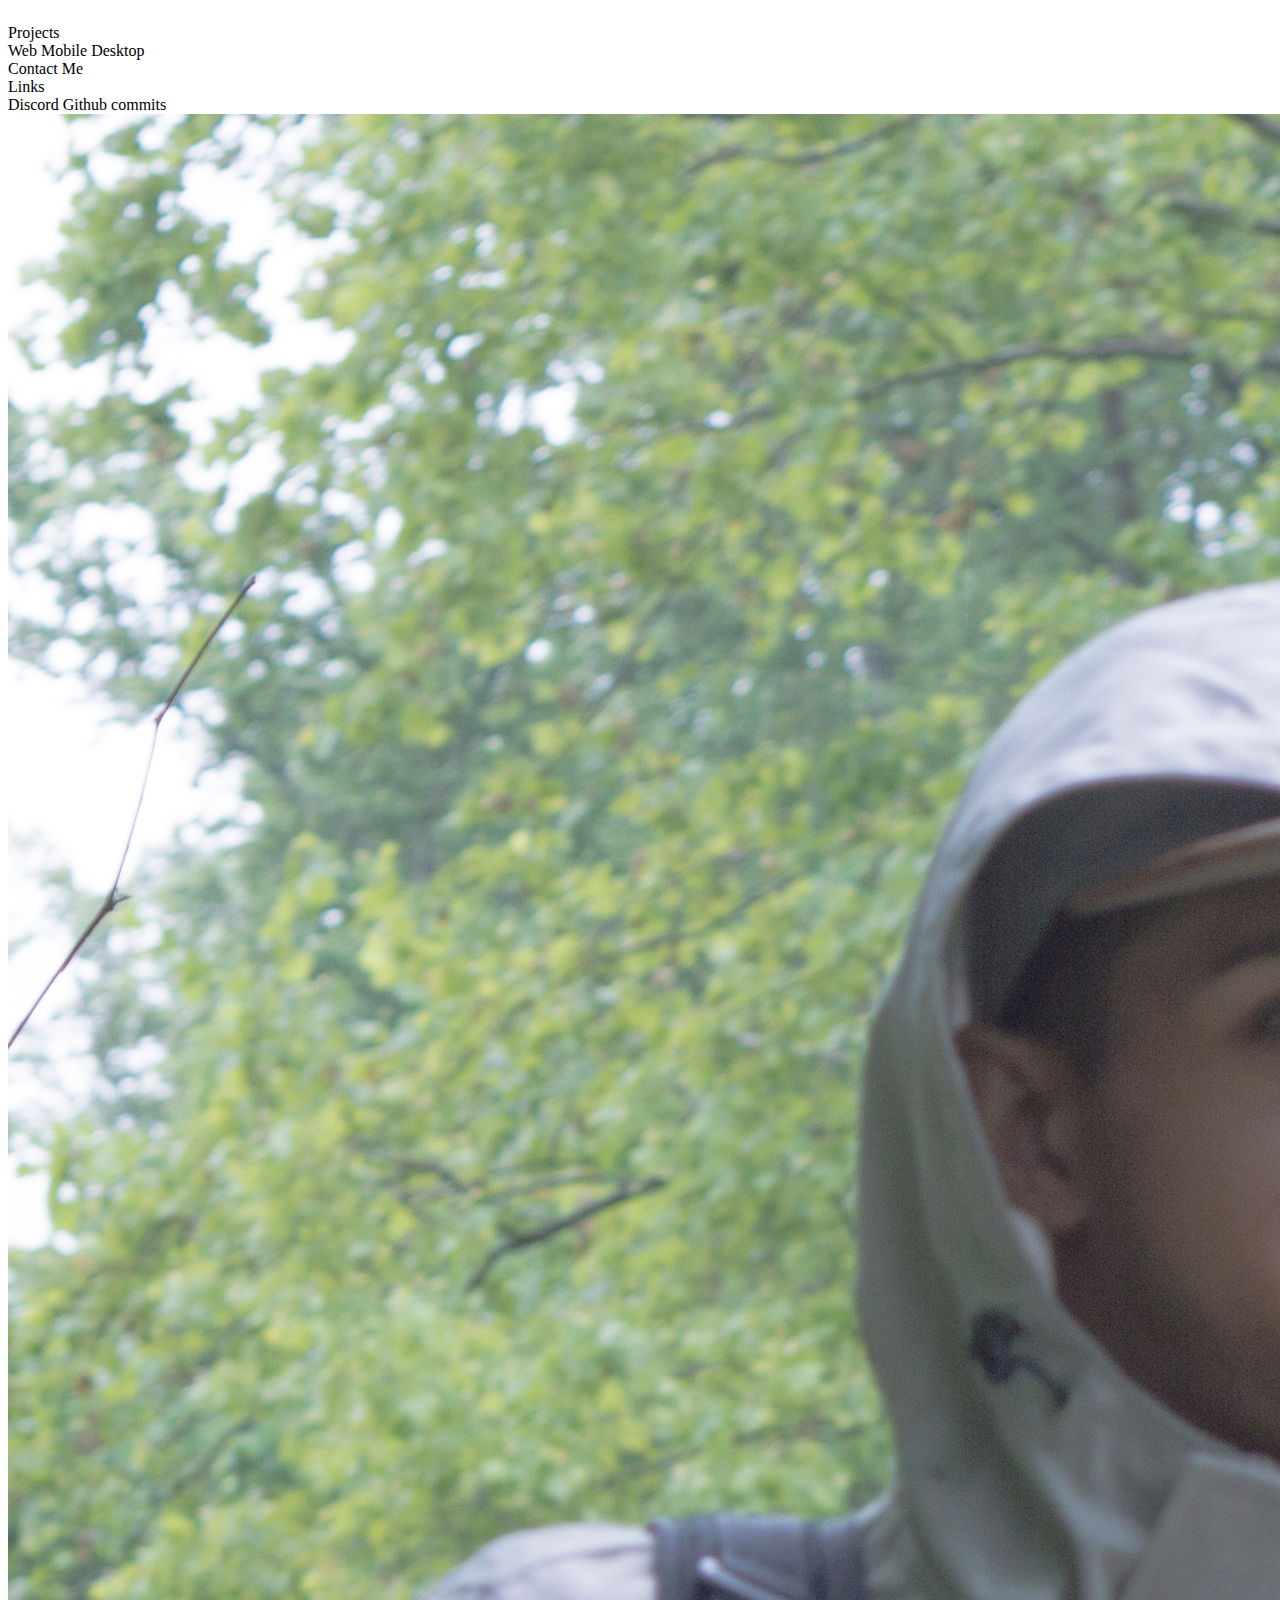
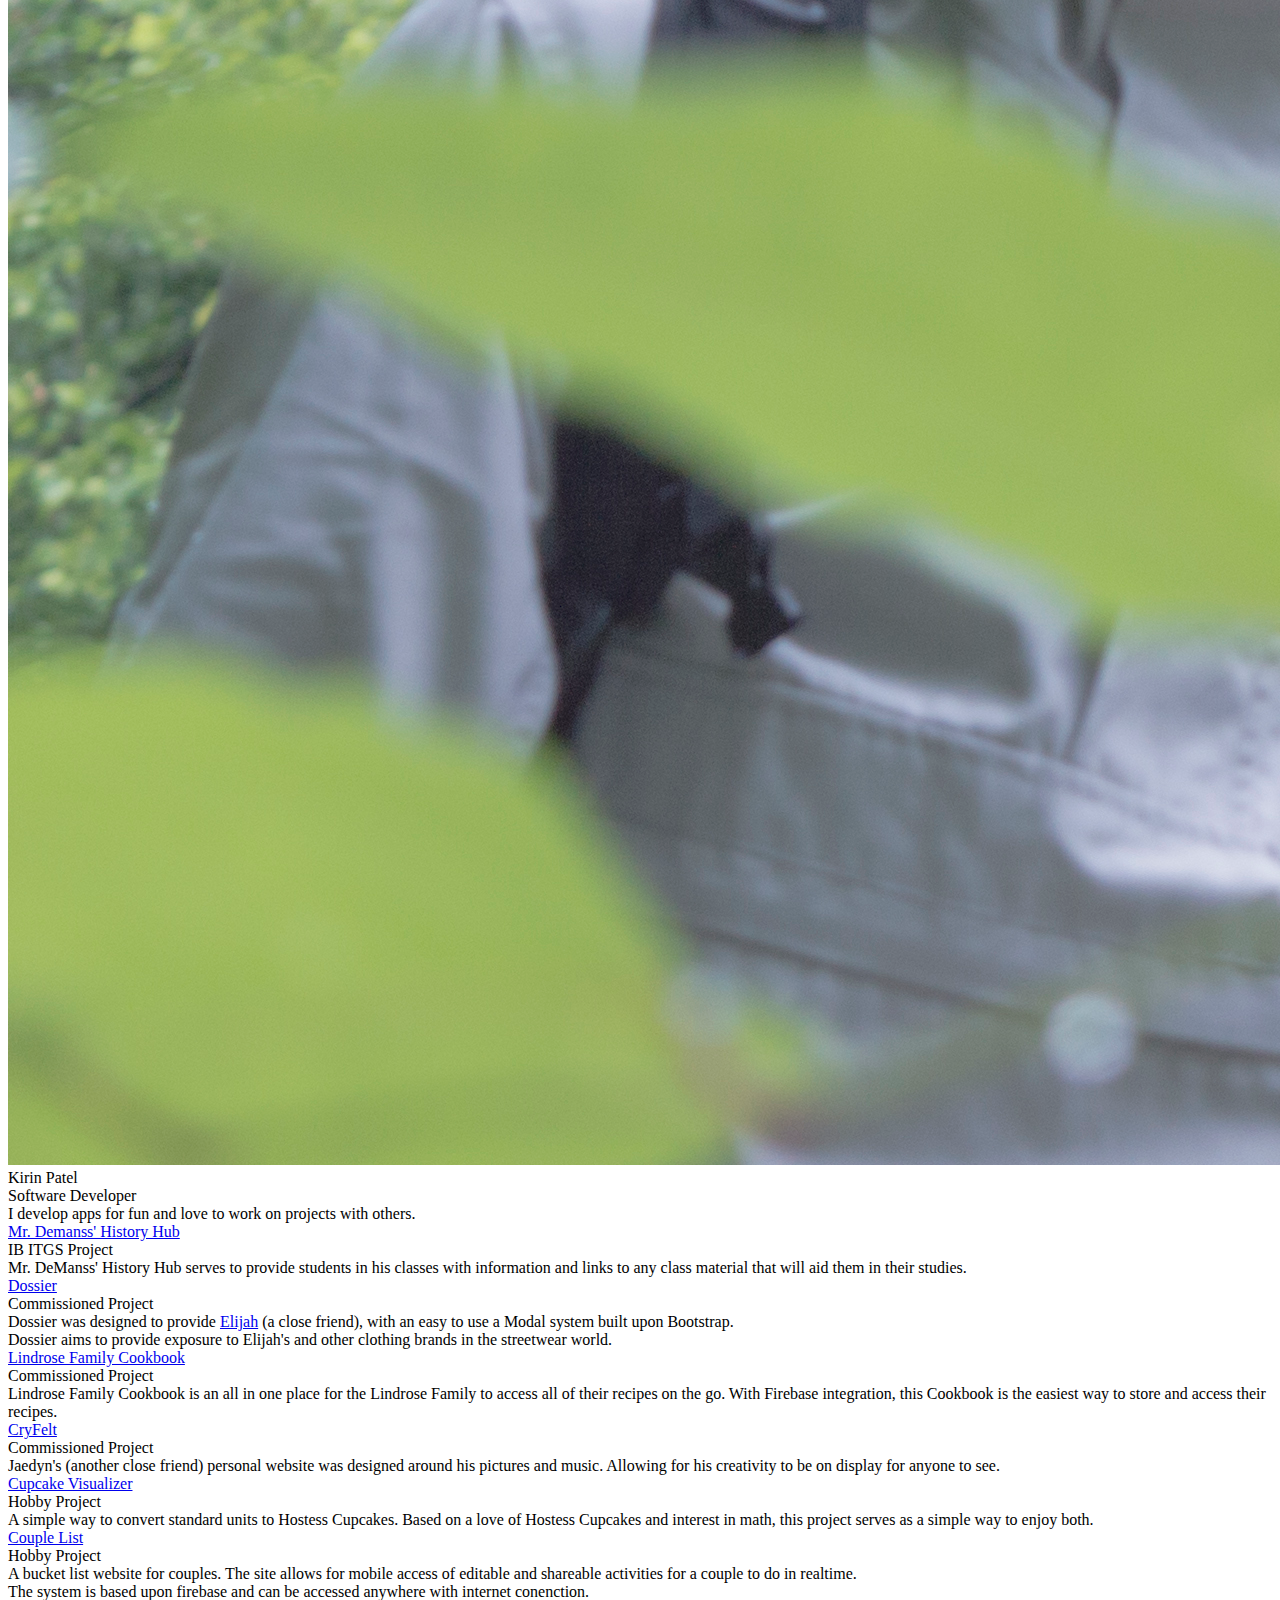
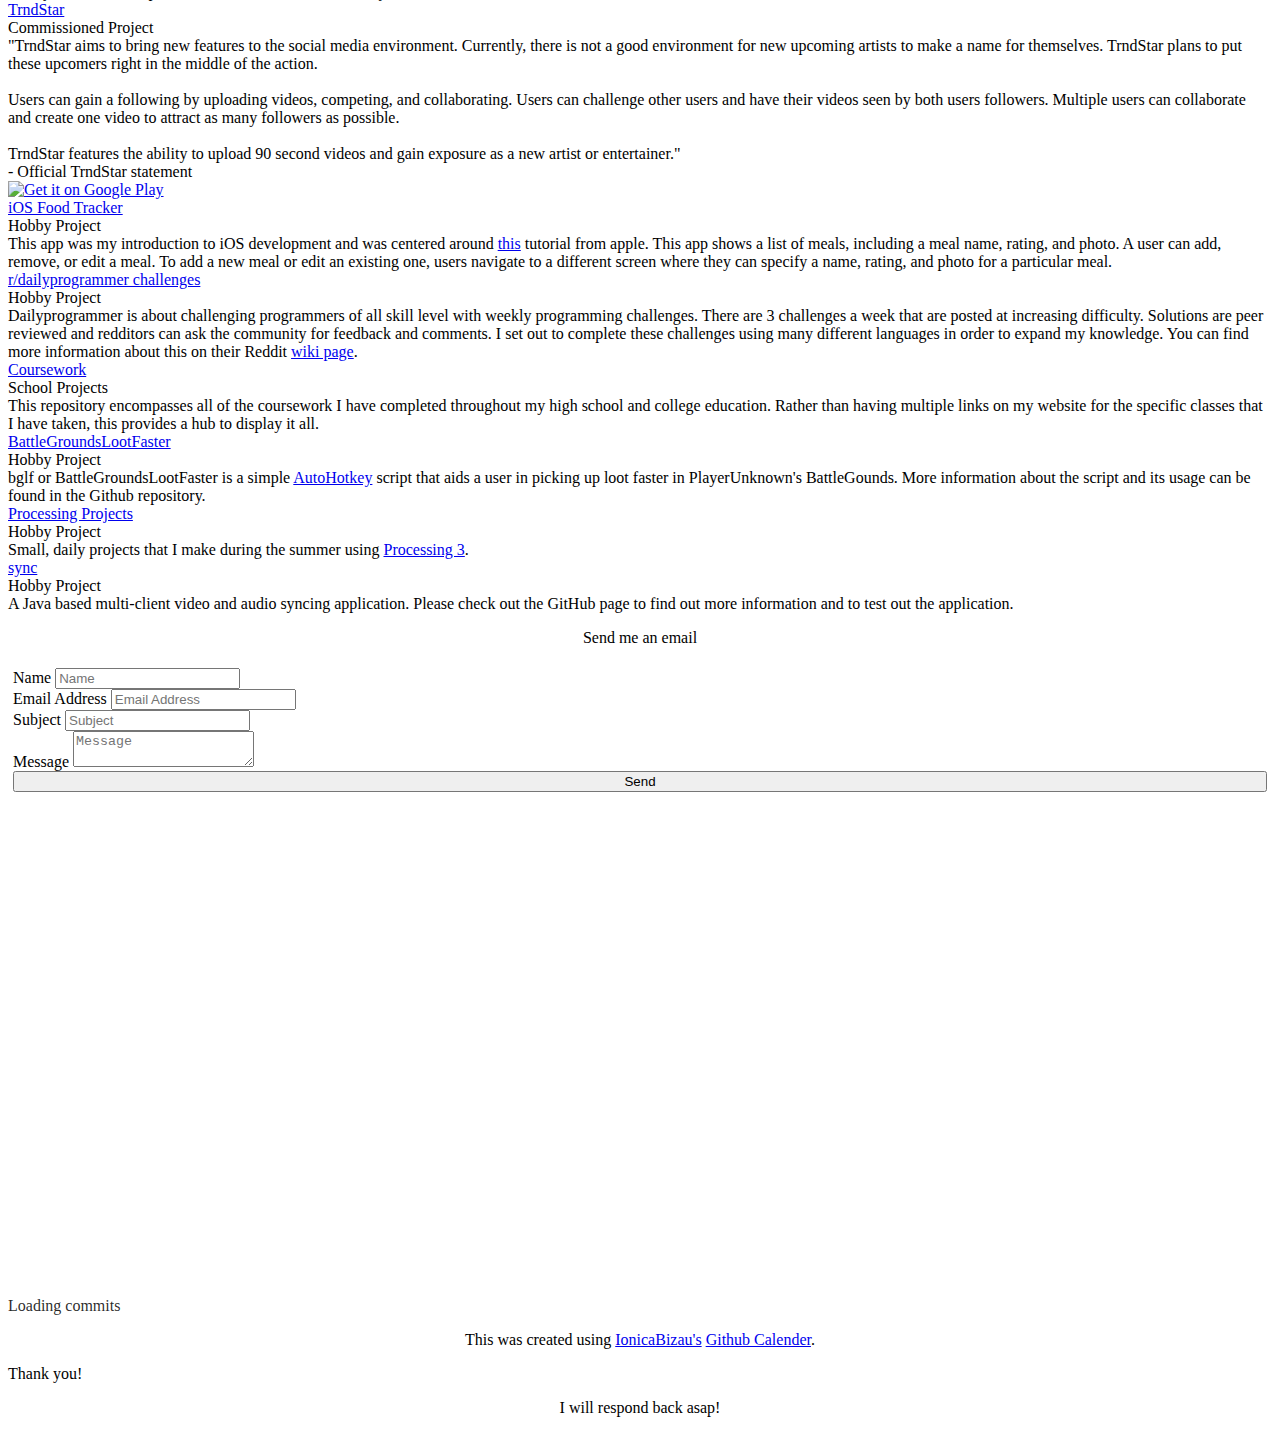
==== commit 3d88d508: "Update index.html" ====
--- a/index.html
+++ b/index.html
@@ -26,6 +26,10 @@
             padding: 5px;
         }
         
+        a>i {
+            font-size: 1.4em !important;
+        }
+        
         #blank {
             height 0;
         }
@@ -58,6 +62,7 @@
             background: #FFFFFF;
             color: rgba(0, 0, 0, 0.85);
         }
+
     </style>
 </head>
 
@@ -104,260 +109,273 @@
                             <a href="https://www.github.com/ajchili" target="_blank"><i class="github icon"></i></a>
                             <a href="https://www.facebook.com/kirin.patel.3" target="_blank"><i class="facebook icon"></i></a>
                             <a href="https://www.linkedin.com/in/kirin-patel-aab1a3128" target="_blank"><i class="linkedin icon"></i></a>
-                        </div>
-                    </div>
-                </div>
-            </div>
-            <div id="blank" class="column">
-            </div>
-        </div>
-    </div>
-
-    <!-- Modals -->
-    <div id="projects-web" class="ui basic modal">
-        <div class="actions">
-            <div class="ui cancel"><i id="cancel" class="compress icon"></i></div>
-        </div>
-        <div class="ui stackable two column grid">
-            <div class="column">
+                            <a href="https://www.upwork.com/freelancers/~014246f6e6444ed104" target="_blank"><i class="external square icon"></i></a>
+                            <a href="https://www.snapchat.com/add/verygoodnamenam" target="_blank"><i class="snapchat icon"></i></a>
+                        </div>
+                    </div>
+                </div>
+                <div id="blank" class="column">
+                </div>
+            </div>
+        </div>
+
+        <!-- Modals -->
+        <div id="projects-web" class="ui basic modal">
+            <div class="actions">
+                <div class="ui cancel"><i id="cancel" class="compress icon"></i></div>
+            </div>
+            <div class="ui stackable three column grid">
+                <div class="column">
+                    <div class="ui centered card">
+                        <div class="content">
+                            <div class="header"><a href="http://www.kirinpatel.com/portfolio/1" target="_blank">Mr. Demanss' History Hub</a></div>
+                            <div class="meta">IB ITGS Project</div>
+                            <div class="description">
+                                Mr. DeManss' History Hub serves to provide students in his classes with information and links to any class material that will aid them in their studies.
+                            </div>
+                        </div>
+                    </div>
+                </div>
+                <div class="column">
+                    <div class="ui centered card">
+                        <div class="content">
+                            <div class="header"><a href="http://dssr.kirinpatel.com/" target="_blank">Dossier</a></div>
+                            <div class="meta">Commissioned Project</div>
+                            <div class="description">
+                                Dossier was designed to provide <a href="https://github.com/elijahcutler" target="_blank">Elijah</a> (a close friend), with an easy to use a Modal system built upon Bootstrap.<br>Dossier aims to provide exposure to Elijah's and other clothing brands in the streetwear world.
+                            </div>
+                        </div>
+                    </div>
+                </div>
+                <div class="column">
+                    <div class="ui centered card">
+                        <div class="content">
+                            <div class="header"><a href="http://lfc.kirinpatel.com/" target="_blank">Lindrose Family Cookbook</a></div>
+                            <div class="meta">Commissioned Project</div>
+                            <div class="description">
+                                Lindrose Family Cookbook is an all in one place for the Lindrose Family to access all of their recipes on the go. With Firebase integration, this Cookbook is the easiest way to store and access their recipes.
+                            </div>
+                        </div>
+                    </div>
+                </div>
+                <div class="column">
+                    <div class="ui centered card">
+                        <div class="content">
+                            <div class="header"><a href="https://ajchili.github.io/cryfelt/" target="_blank">CryFelt</a></div>
+                            <div class="meta">Commissioned Project</div>
+                            <div class="description">
+                                Jaedyn's (another close friend) personal website was designed around his pictures and music. Allowing for his creativity to be on display for anyone to see.
+                            </div>
+                        </div>
+                    </div>
+                </div>
+                <div class="column">
+                    <div class="ui centered card">
+                        <div class="content">
+                            <div class="header"><a href="http://cupcake.kirinpatel.com" target="_blank">Cupcake Visualizer</a></div>
+                            <div class="meta">Hobby Project</div>
+                            <div class="description">
+                                A simple way to convert standard units to Hostess Cupcakes. Based on a love of Hostess Cupcakes and interest in math, this project serves as a simple way to enjoy both.
+                            </div>
+                        </div>
+                    </div>
+                </div>
+                <div class="column">
+                    <div class="ui centered card">
+                        <div class="content">
+                            <div class="header"><a href="http://couplelist.kirinpatel.com/" target="_blank">Couple List</a></div>
+                            <div class="meta">Hobby Project</div>
+                            <div class="description">
+                                A bucket list website for couples. The site allows for mobile access of editable and shareable activities for a couple to do in realtime.<br>The system is based upon firebase and can be accessed anywhere with internet conenction.
+                            </div>
+                        </div>
+                    </div>
+                </div>
+            </div>
+        </div>
+
+        <div id="projects-mobile" class="ui basic modal">
+            <div class="actions">
+                <div class="ui cancel"><i id="cancel" class="compress icon"></i></div>
+            </div>
+            <div class="ui stackable two column grid">
+                <div class="column">
+                    <div class="ui centered card">
+                        <div class="content">
+                            <div class="header"><a href="http://www.trndstar.com/" target="_blank">TrndStar</a></div>
+                            <div class="meta">Commissioned Project</div>
+                            <div class="description">
+                                "TrndStar aims to bring new features to the social media environment. Currently, there is not a good environment for new upcoming artists to make a name for themselves. TrndStar plans to put these upcomers right in the middle of the action.<br><br>Users can gain a following by uploading videos, competing, and collaborating. Users can challenge other users and have their videos seen by both users followers. Multiple users can collaborate and create one video to attract as many followers as possible.<br><br>TrndStar features the ability to upload 90 second videos and gain exposure as a new artist or entertainer."<br>- Official TrndStar statement
+                            </div>
+                            <div class="extra content">
+                                <div class="ui center aligned container">
+                                    <a href='https://play.google.com/store/apps/details?id=com.trndstar&hl=en&pcampaignid=MKT-Other-global-all-co-prtnr-py-PartBadge-Mar2515-1' target="_blank"><img alt='Get it on Google Play' src='https://play.google.com/intl/en_us/badges/images/generic/en_badge_web_generic.png' style="max-width: 100%;" /></a>
+                                </div>
+                            </div>
+                        </div>
+                    </div>
+                </div>
+                <div class="column">
+                    <div class="ui centered card">
+                        <div class="content">
+                            <div class="header"><a href="https://github.com/ajchili/food-tracker-swift" target="_blank">iOS Food Tracker</a></div>
+                            <div class="meta">Hobby Project</div>
+                            <div class="description">
+                                This app was my introduction to iOS development and was centered around <a href="https://developer.apple.com/library/content/referencelibrary/GettingStarted/DevelopiOSAppsSwift/index.html#//apple_ref/doc/uid/TP40015214-CH2-SW1" target="_blank">this</a> tutorial from apple. This app shows a list of meals, including a meal name, rating, and photo. A user can add, remove, or edit a meal. To add a new meal or edit an existing one, users navigate to a different screen where they can specify a name, rating, and photo for a particular meal.
+                            </div>
+                        </div>
+                    </div>
+                </div>
+            </div>
+        </div>
+
+        <div id="projects-desktop" class="ui basic modal">
+            <div class="actions">
+                <div class="ui cancel"><i id="cancel" class="compress icon"></i></div>
+            </div>
+            <div class="ui stackable three column grid">
+                <div class="column">
+                    <div class="ui centered card">
+                        <div class="content">
+                            <div class="header"><a href="https://ajchili.github.io/dailyprogrammer-challenges" target="_blank">r/dailyprogrammer challenges</a></div>
+                            <div class="meta">Hobby Project</div>
+                            <div class="description">
+                                Dailyprogrammer is about challenging programmers of all skill level with weekly programming challenges. There are 3 challenges a week that are posted at increasing difficulty. Solutions are peer reviewed and redditors can ask the community for feedback and comments. I set out to complete these challenges using many different languages in order to expand my knowledge. You can find more information about this on their Reddit <a href="https://www.reddit.com/r/dailyprogrammer/wiki/index" target="_blank">wiki page</a>.
+                            </div>
+                        </div>
+                    </div>
+                </div>
+                <div class="column">
+                    <div class="ui centered card">
+                        <div class="content">
+                            <div class="header"><a href="https://github.com/ajchili/coursework" target="_blank">Coursework</a></div>
+                            <div class="meta">School Projects</div>
+                            <div class="description">
+                                This repository encompasses all of the coursework I have completed throughout my high school and college education. Rather than having multiple links on my website for the specific classes that I have taken, this provides a hub to display it all.
+                            </div>
+                        </div>
+                    </div>
+                </div>
+                <div class="column">
+                    <div class="ui centered card">
+                        <div class="content">
+                            <div class="header"><a href="https://github.com/ajchili/bglf" target="_blank">BattleGroundsLootFaster</a></div>
+                            <div class="meta">Hobby Project</div>
+                            <div class="description">
+                                bglf or BattleGroundsLootFaster is a simple <a href="https://autohotkey.com/" target="_blank">AutoHotkey</a> script that aids a user in picking up loot faster in PlayerUnknown's BattleGounds. More information about the script and its usage can be found in the Github repository.
+                            </div>
+                        </div>
+                    </div>
+                </div>
+                <div class="column">
+                    <div class="ui centered card">
+                        <div class="content">
+                            <div class="header"><a href="https://github.com/ajchili/processing-projects" target="_blank">Processing Projects</a></div>
+                            <div class="meta">Hobby Project</div>
+                            <div class="description">
+                                Small, daily projects that I make during the summer using <a href="https://processing.org/" target="_blank">Processing 3</a>.
+                            </div>
+                        </div>
+                    </div>
+                </div>
+                <div class="column">
+                    <div class="ui centered card">
+                        <div class="content">
+                            <div class="header"><a href="https://ajchili.github.io/sync/" target="_blank">sync</a></div>
+                            <div class="meta">Hobby Project</div>
+                            <div class="description">
+                                A Java based multi-client video and audio syncing application. Please check out the GitHub page to find out more information and to test out the application.
+                            </div>
+                        </div>
+                    </div>
+                </div>
+            </div>
+        </div>
+
+        <div id="contact" class="ui basic modal">
+            <div class="actions">
+                <div class="ui cancel"><i id="cancel" class="compress icon"></i></div>
+            </div>
+            <div class="center content">
                 <div class="ui centered card">
                     <div class="content">
-                        <div class="header"><a href="http://www.kirinpatel.com/portfolio/1" target="_blank">Mr. Demanss' History Hub</a></div>
-                        <div class="meta">IB ITGS Project</div>
-                        <div class="description">
-                            Mr. DeManss' History Hub serves to provide students in his classes with information and links to any class material that will aid them in their studies.
-                        </div>
-                    </div>
-                </div>
-            </div>
-            <div class="column">
-                <div class="ui centered card">
-                    <div class="content">
-                        <div class="header"><a href="http://dssr.kirinpatel.com/" target="_blank">Dossier</a></div>
-                        <div class="meta">Commissioned Project</div>
-                        <div class="description">
-                            Dossier was designed to provide <a href="https:/github.com/elijahcutler" target="_blank">Elijah</a> (a close friend), with an easy to use a Modal system built upon Bootstrap.<br>Dossier aims to provide exposure to Elijah's and other clothing brands in the streetwear world.
-                        </div>
-                    </div>
-                </div>
-            </div>
-            <div class="column">
-                <div class="ui centered card">
-                    <div class="content">
-                        <div class="header"><a href="http://lfc.kirinpatel.com/" target="_blank">Lindrose Family Cookbook</a></div>
-                        <div class="meta">Commissioned Project</div>
-                        <div class="description">
-                            Lindrose Family Cookbook is an all in one place for the Lindrose Family to access all of their recipes on the go. With Firebase integration, this Cookbook is the easiest way to store and access their recipes.
-                        </div>
-                    </div>
-                </div>
-            </div>
-            <div class="column">
-                <div class="ui centered card">
-                    <div class="content">
-                        <div class="header"><a href="https://ajchili.github.io/cryfelt/" target="_blank">CryFelt</a></div>
-                        <div class="meta">Commissioned Project</div>
-                        <div class="description">
-                            Jaedyn's (another close friend) personal website was designed around his pictures and music. Allowing for his creativity to be on display for anyone to see.
-                        </div>
-                    </div>
-                </div>
-            </div>
-            <div class="column">
-                <div class="ui centered card">
-                    <div class="content">
-                        <div class="header"><a href="http://cupcake.kirinpatel.com" target="_blank">Cupcake Visualizer</a></div>
-                        <div class="meta">Hobby Project</div>
-                        <div class="description">
-                            A simple way to convert standard units to Hostess Cupcakes. Based on a love of Hostess Cupcakes and interest in math, this project serves as a simple way to enjoy both.
-                        </div>
-                    </div>
-                </div>
-            </div>
-            <div class="column">
-                <div class="ui centered card">
-                    <div class="content">
-                        <div class="header"><a href="http://couplelist.kirinpatel.com/" target="_blank">Couple List</a></div>
-                        <div class="meta">Hobby Project</div>
-                        <div class="description">
-                            A bucket list website for couples. The site allows for mobile access of editable and shareable activities for a couple to do in realtime.<br>The system is based upon firebase and can be accessed anywhere with internet conenction.
-                        </div>
-                    </div>
-                </div>
-            </div>
-        </div>
-    </div>
-
-    <div id="projects-mobile" class="ui basic modal">
-        <div class="actions">
-            <div class="ui cancel"><i id="cancel" class="compress icon"></i></div>
-        </div>
-        <div class="ui stackable two column grid">
-            <div class="column">
-                <div class="ui centered card">
-                    <div class="content">
-                        <div class="header"><a href="http://www.trndstar.com/" target="_blank">TrndStar</a></div>
-                        <div class="meta">Commissioned Project</div>
-                        <div class="description">
-                            "TrndStar aims to bring new features to the social media environment. Currently, there is not a good environment for new upcoming artists to make a name for themselves. TrndStar plans to put these upcomers right in the middle of the action.<br><br>Users can gain a following by uploading videos, competing, and collaborating. Users can challenge other users and have their videos seen by both users followers. Multiple users can collaborate and create one video to attract as many followers as possible.<br><br>TrndStar features the ability to upload 90 second videos and gain exposure as a new artist or entertainer."<br>- Official TrndStar statement
-                        </div>
-                        <div class="extra content">
-                            <div class="ui center aligned container">
-                                <a href='https://play.google.com/store/apps/details?id=com.trndstar&hl=en&pcampaignid=MKT-Other-global-all-co-prtnr-py-PartBadge-Mar2515-1' target="_blank"><img alt='Get it on Google Play' src='https://play.google.com/intl/en_us/badges/images/generic/en_badge_web_generic.png' style="max-width: 100%;" /></a>
-                            </div>
-                        </div>
-                    </div>
-                </div>
-            </div>
-            <div class="column">
-                <div class="ui centered card">
-                    <div class="content">
-                        <div class="header"><a href="https://github.com/ajchili/food-tracker-swift" target="_blank">iOS Food Tracker</a></div>
-                        <div class="meta">Hobby Project</div>
-                        <div class="description">
-                            This app was my introduction to iOS development and was centered around <a href="https://developer.apple.com/library/content/referencelibrary/GettingStarted/DevelopiOSAppsSwift/index.html#//apple_ref/doc/uid/TP40015214-CH2-SW1" target="_blank">this</a> tutorial from apple. This app shows a list of meals, including a meal name, rating, and photo. A user can add, remove, or edit a meal. To add a new meal or edit an existing one, users navigate to a different screen where they can specify a name, rating, and photo for a particular meal.
-                        </div>
-                    </div>
-                </div>
-            </div>
-        </div>
-    </div>
-
-    <div id="projects-desktop" class="ui basic modal">
-        <div class="actions">
-            <div class="ui cancel"><i id="cancel" class="compress icon"></i></div>
-        </div>
-        <div class="ui stackable two column grid">
-            <div class="column">
-                <div class="ui centered card">
-                    <div class="content">
-                        <div class="header"><a href="https://ajchili.github.io/dailyprogrammer-challenges" target="_blank">r/dailyprogrammer challenges</a></div>
-                        <div class="meta">Hobby Project</div>
-                        <div class="description">
-                            Dailyprogrammer is about challenging programmers of all skill level with weekly programming challenges. There are 3 challenges a week that are posted at increasing difficulty. Solutions are peer reviewed and redditors can ask the community for feedback and comments. I set out to complete these challenges using many different languages in order to expand my knowledge. You can find more information about this on their Reddit <a href="https://www.reddit.com/r/dailyprogrammer/wiki/index" target="_blank">wiki page</a>.
-                        </div>
-                    </div>
-                </div>
-            </div>
-            <div class="column">
-                <div class="ui centered card">
-                    <div class="content">
-                        <div class="header"><a href="https://github.com/ajchili/coursework" target="_blank">Coursework</a></div>
-                        <div class="meta">School Projects</div>
-                        <div class="description">
-                            This repository encompasses all of the coursework I have completed throughout my high school and college education. Rather than having multiple links on my website for the specific classes that I have taken, this provides a hub to display it all.
-                        </div>
-                    </div>
-                </div>
-            </div>
-            <div class="column">
-                <div class="ui centered card">
-                    <div class="content">
-                        <div class="header"><a href="https://github.com/ajchili/bglf" target="_blank">BattleGroundsLootFaster</a></div>
-                        <div class="meta">Hobby Project</div>
-                        <div class="description">
-                            bglf or BattleGroundsLootFaster is a simple <a href="https://autohotkey.com/" target="_blank">AutoHotkey</a> script that aids a user in picking up loot faster in PlayerUnknown's BattleGounds. More information about the script and its usage can be found in the Github repository.
-                        </div>
-                    </div>
-                </div>
-            </div>
-            <div class="column">
-                <div class="ui centered card">
-                    <div class="content">
-                        <div class="header"><a href="https://github.com/ajchili/processing-projects" target="_blank">Processing Projects</a></div>
-                        <div class="meta">Hobby Project</div>
-                        <div class="description">
-                            Small, daily projects that I make during the summer using <a href="https://processing.org/" target="_blank">Processing 3</a>.
-                        </div>
-                    </div>
-                </div>
-            </div>
-        </div>
-    </div>
-
-    <div id="contact" class="ui basic modal">
-        <div class="actions">
-            <div class="ui cancel"><i id="cancel" class="compress icon"></i></div>
-        </div>
-        <div class="center content">
-            <div class="ui centered card">
-                <div class="content">
-                    <div class="header">
-                        <p style="text-align: center;">Send me an email</p>
-                    </div>
-                    <div class="ui form">
-                        <form name="gform" id="gform" enctype="text/plain" action="https://docs.google.com/forms/d/e/1FAIpQLSdZfxXCXXmxKZBgO5SDXPLELB58tpa3iM_DDOp2PXMXaVFhBg/formResponse?" target="hidden_iframe" onsubmit="submitted=true;">
-                            <div class="field">
-                                <label>Name</label>
-                                <input type="text" name="entry.810895053" id="entry.810895053" placeholder="Name">
-                            </div>
-                            <div class="field">
-                                <label>Email Address</label>
-                                <input type="email" name="entry.1740606675" id="entry.1740606675" placeholder="Email Address">
-                            </div>
-                            <div class="field">
-                                <label>Subject</label>
-                                <input type="text" name="entry.1016558372" id="entry.1016558372" placeholder="Subject">
-                            </div>
-                            <div class="field">
-                                <label>Message</label>
-                                <textarea rows="2" type="text" name="entry.289081751" id="entry.289081751" placeholder="Message"></textarea>
-                            </div>
-                            <button class="ui centered submit button" type="submit" style="width: 100%;" onclick="$('#sent').modal('show');">Send</button>
-                        </form>
-                        <iframe name="hidden_iframe" id="hidden_iframe" style="display: none;"></iframe>
-                    </div>
-                </div>
-            </div>
-        </div>
-    </div>
-
-    <div id="discord" class="ui basic modal">
-        <div class="actions">
-            <div class="ui cancel"><i id="cancel" class="compress icon"></i></div>
-        </div>
-        <iframe src="https://discordapp.com/widget?id=308698715147730944&theme=light" width="350" height="500" allowtransparency="true" frameborder="0"></iframe>
-    </div>
-
-    <div id="github-commits" class="ui basic modal">
-        <div class="actions">
-            <div class="ui cancel"><i id="cancel" class="compress icon"></i></div>
-        </div>
-        <div class="ui segment">
-            <div class="calendar">
-                <div class="ui active inverse dimmer">
-                    <div class="ui text loader">Loading commits</div>
-                </div>
-            </div>
-        </div>
-        <div class="center content">
-            <p style="text-align: center;">This was created using <a href="https://github.com/IonicaBizau" target="_blank">IonicaBizau's</a> <a href="https://github.com/IonicaBizau/github-calendar" target="_blank">Github Calender</a>.</p>
-        </div>
-    </div>
-
-    <div id="sent" class="ui basic modal">
-        <div class="actions">
-            <div class="ui cancel"><i id="cancel" class="compress icon"></i></div>
-        </div>
-        <div class="ui icon header">
-            Thank you!
-        </div>
-        <div class="center content">
-            <p style="text-align: center;">I will respond back asap!</p>
-        </div>
-    </div>
-
-    <script>
-        function loadGithubCalender() {
-            var links = document.getElementById('github-calender-menu');
-
-            if ($(window).width() > 723) {
-                links.style.display = "block";
-            } else {
-                links.style.display = "none";
+                        <div class="header">
+                            <p style="text-align: center;">Send me an email</p>
+                        </div>
+                        <div class="ui form">
+                            <form name="gform" id="gform" enctype="text/plain" action="https://docs.google.com/forms/d/e/1FAIpQLSdZfxXCXXmxKZBgO5SDXPLELB58tpa3iM_DDOp2PXMXaVFhBg/formResponse?" target="hidden_iframe" onsubmit="submitted=true;">
+                                <div class="field">
+                                    <label>Name</label>
+                                    <input type="text" name="entry.810895053" id="entry.810895053" placeholder="Name">
+                                </div>
+                                <div class="field">
+                                    <label>Email Address</label>
+                                    <input type="email" name="entry.1740606675" id="entry.1740606675" placeholder="Email Address">
+                                </div>
+                                <div class="field">
+                                    <label>Subject</label>
+                                    <input type="text" name="entry.1016558372" id="entry.1016558372" placeholder="Subject">
+                                </div>
+                                <div class="field">
+                                    <label>Message</label>
+                                    <textarea rows="2" type="text" name="entry.289081751" id="entry.289081751" placeholder="Message"></textarea>
+                                </div>
+                                <button class="ui centered submit button" type="submit" style="width: 100%;" onclick="$('#sent').modal('show');">Send</button>
+                            </form>
+                            <iframe name="hidden_iframe" id="hidden_iframe" style="display: none;"></iframe>
+                        </div>
+                    </div>
+                </div>
+            </div>
+        </div>
+
+        <div id="discord" class="ui basic modal">
+            <div class="actions">
+                <div class="ui cancel"><i id="cancel" class="compress icon"></i></div>
+            </div>
+            <iframe src="https://discordapp.com/widget?id=308698715147730944&theme=light" width="350" height="500" allowtransparency="true" frameborder="0"></iframe>
+        </div>
+
+        <div id="github-commits" class="ui basic modal">
+            <div class="actions">
+                <div class="ui cancel"><i id="cancel" class="compress icon"></i></div>
+            </div>
+            <div class="ui segment">
+                <div class="calendar">
+                    <div class="ui active inverse dimmer">
+                        <div class="ui text loader">Loading commits</div>
+                    </div>
+                </div>
+            </div>
+            <div class="center content">
+                <p style="text-align: center;">This was created using <a href="https://github.com/IonicaBizau" target="_blank">IonicaBizau's</a> <a href="https://github.com/IonicaBizau/github-calendar" target="_blank">Github Calender</a>.</p>
+            </div>
+        </div>
+
+        <div id="sent" class="ui basic modal">
+            <div class="actions">
+                <div class="ui cancel"><i id="cancel" class="compress icon"></i></div>
+            </div>
+            <div class="ui icon header">
+                Thank you!
+            </div>
+            <div class="center content">
+                <p style="text-align: center;">I will respond back asap!</p>
+            </div>
+        </div>
+
+        <script>
+            function loadGithubCalender() {
+                var links = document.getElementById('github-calender-menu');
+
+                if ($(window).width() > 723) {
+                    links.style.display = "block";
+                } else {
+                    links.style.display = "none";
+                }
             }
-        }
-    </script>
+
+        </script>
 </body>
 
 </html>
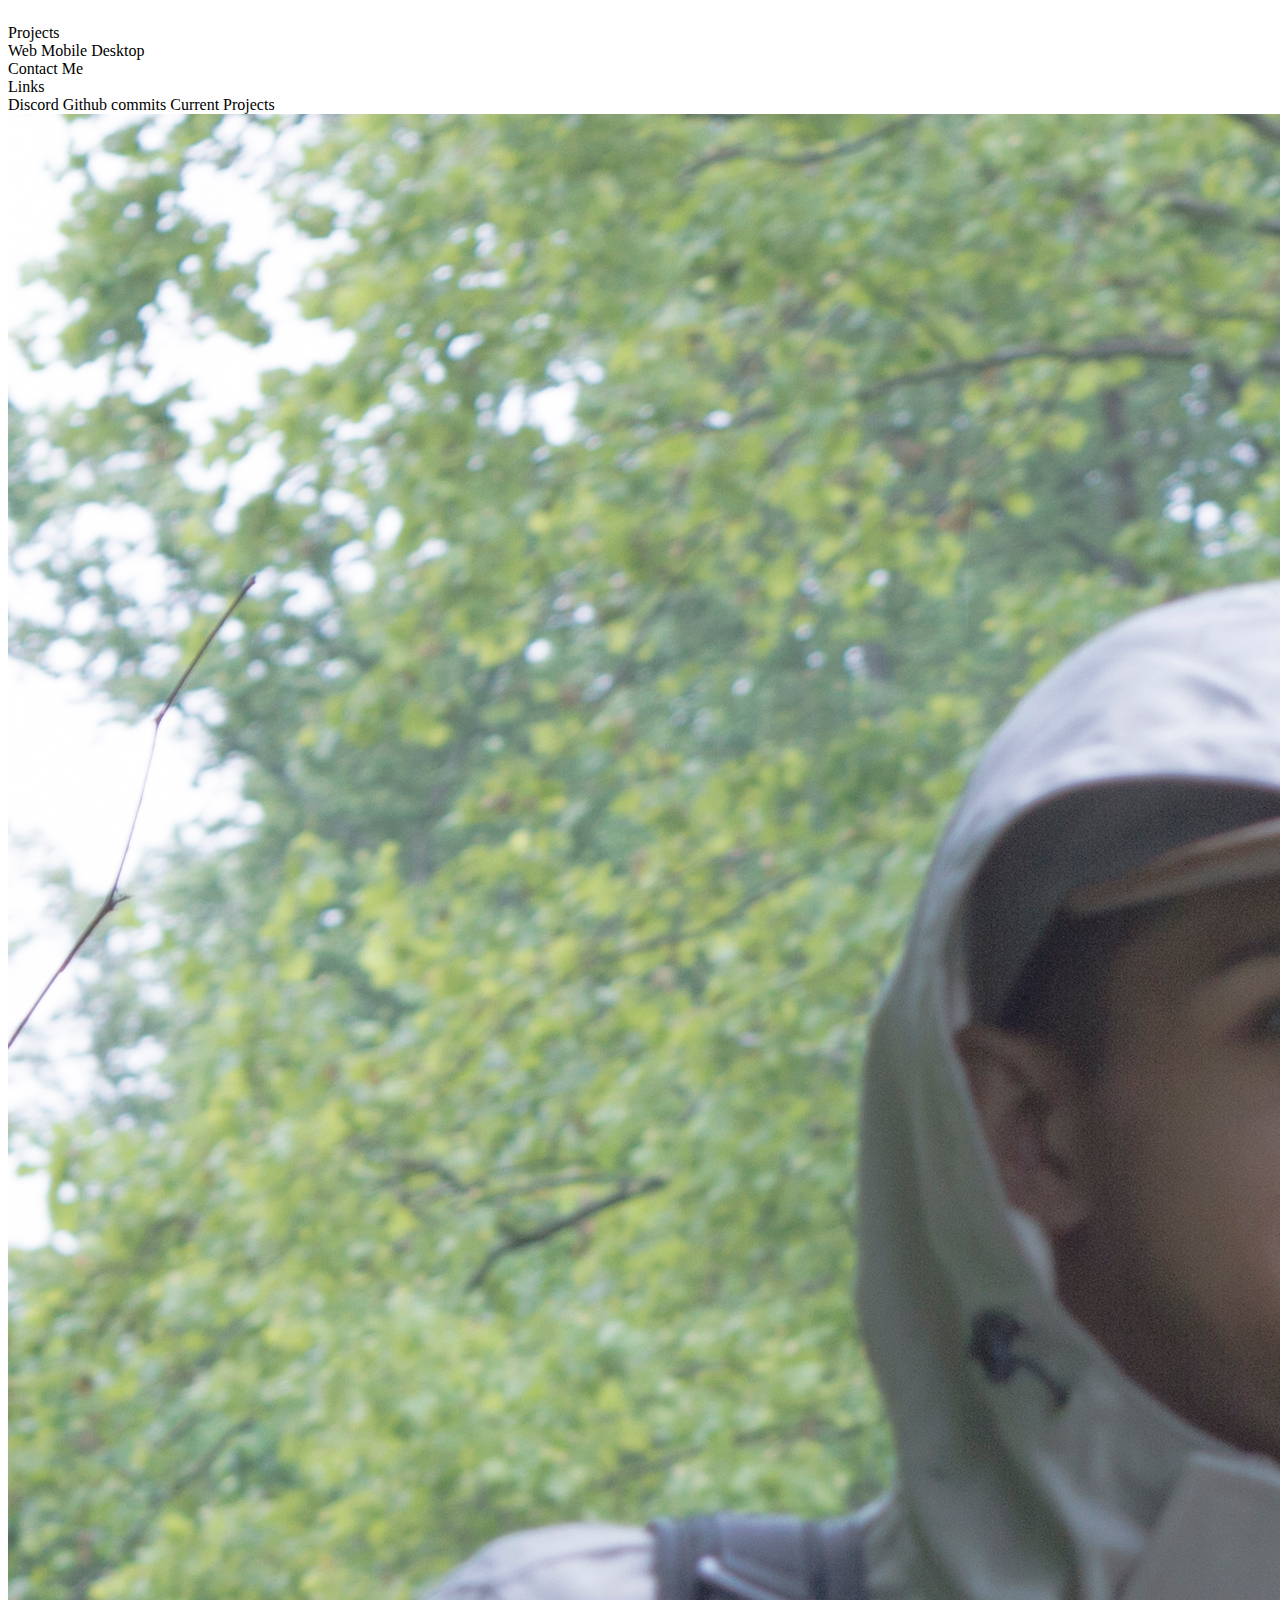
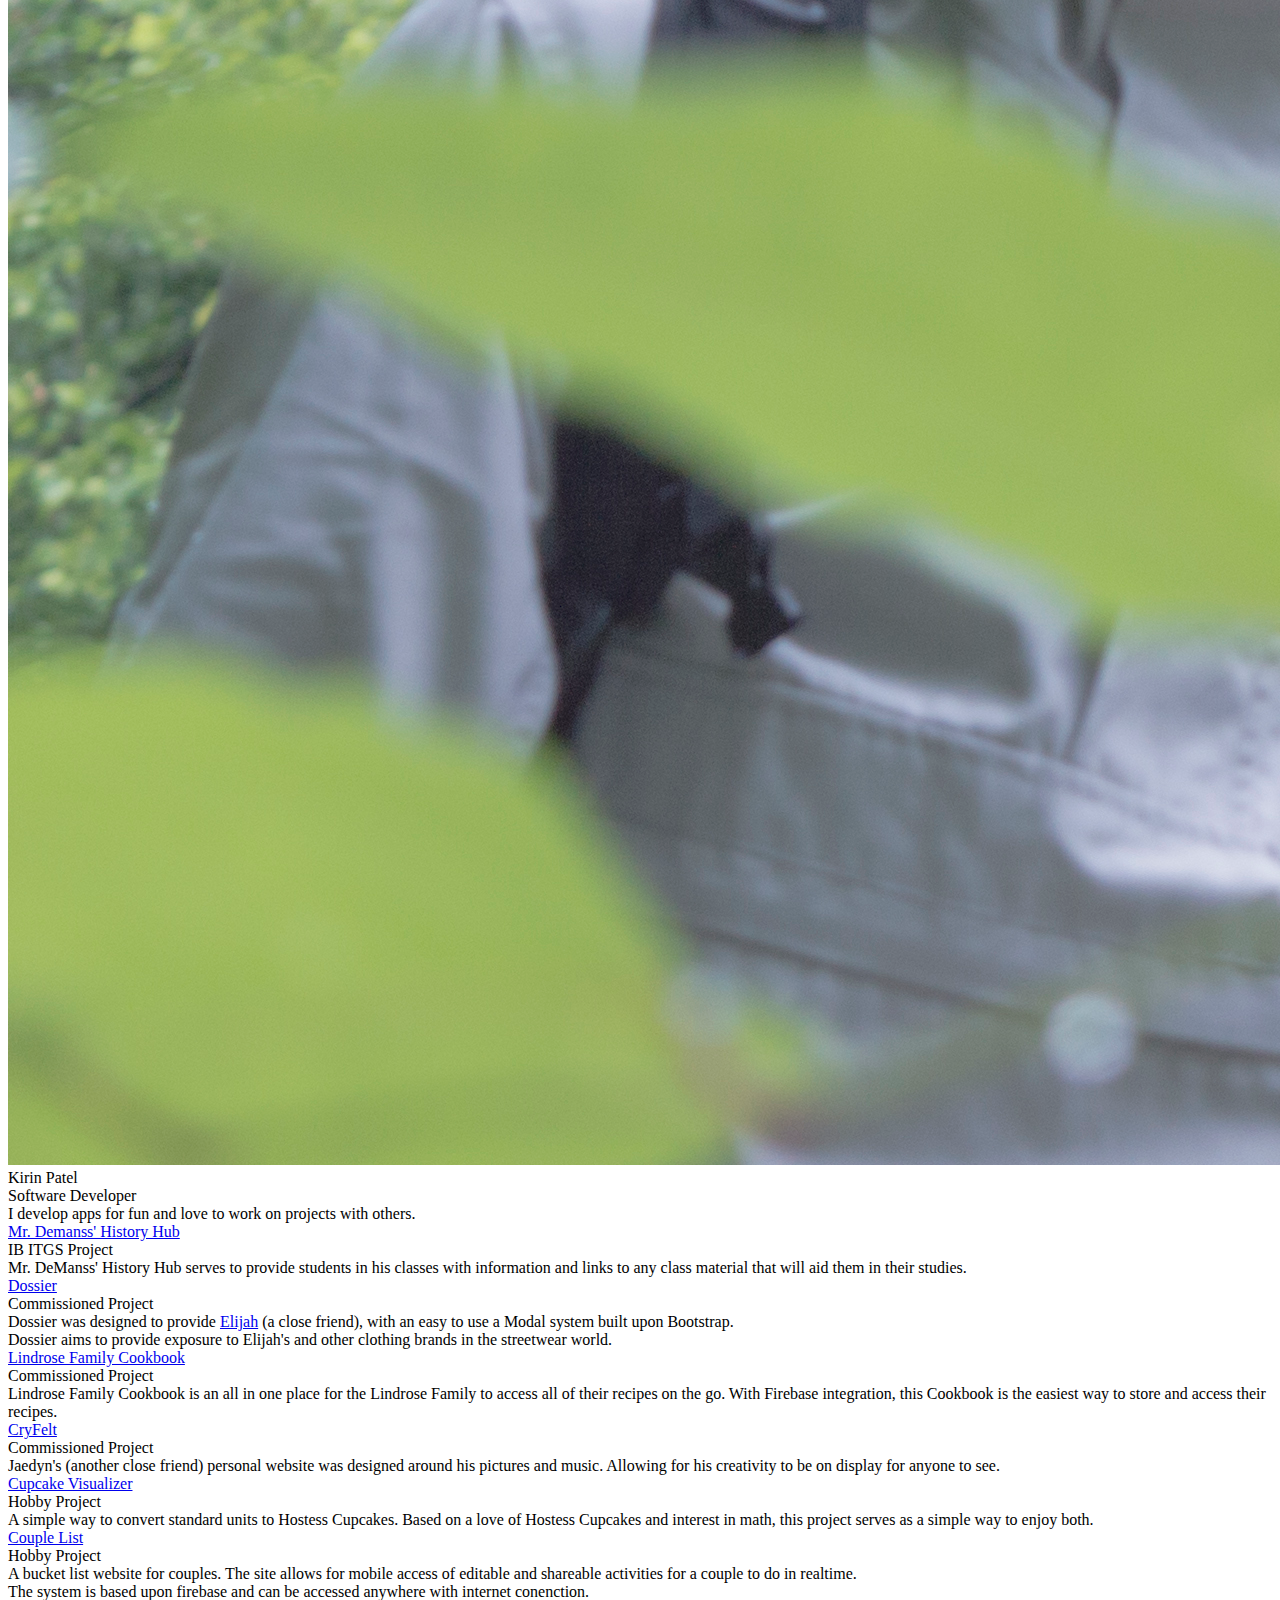
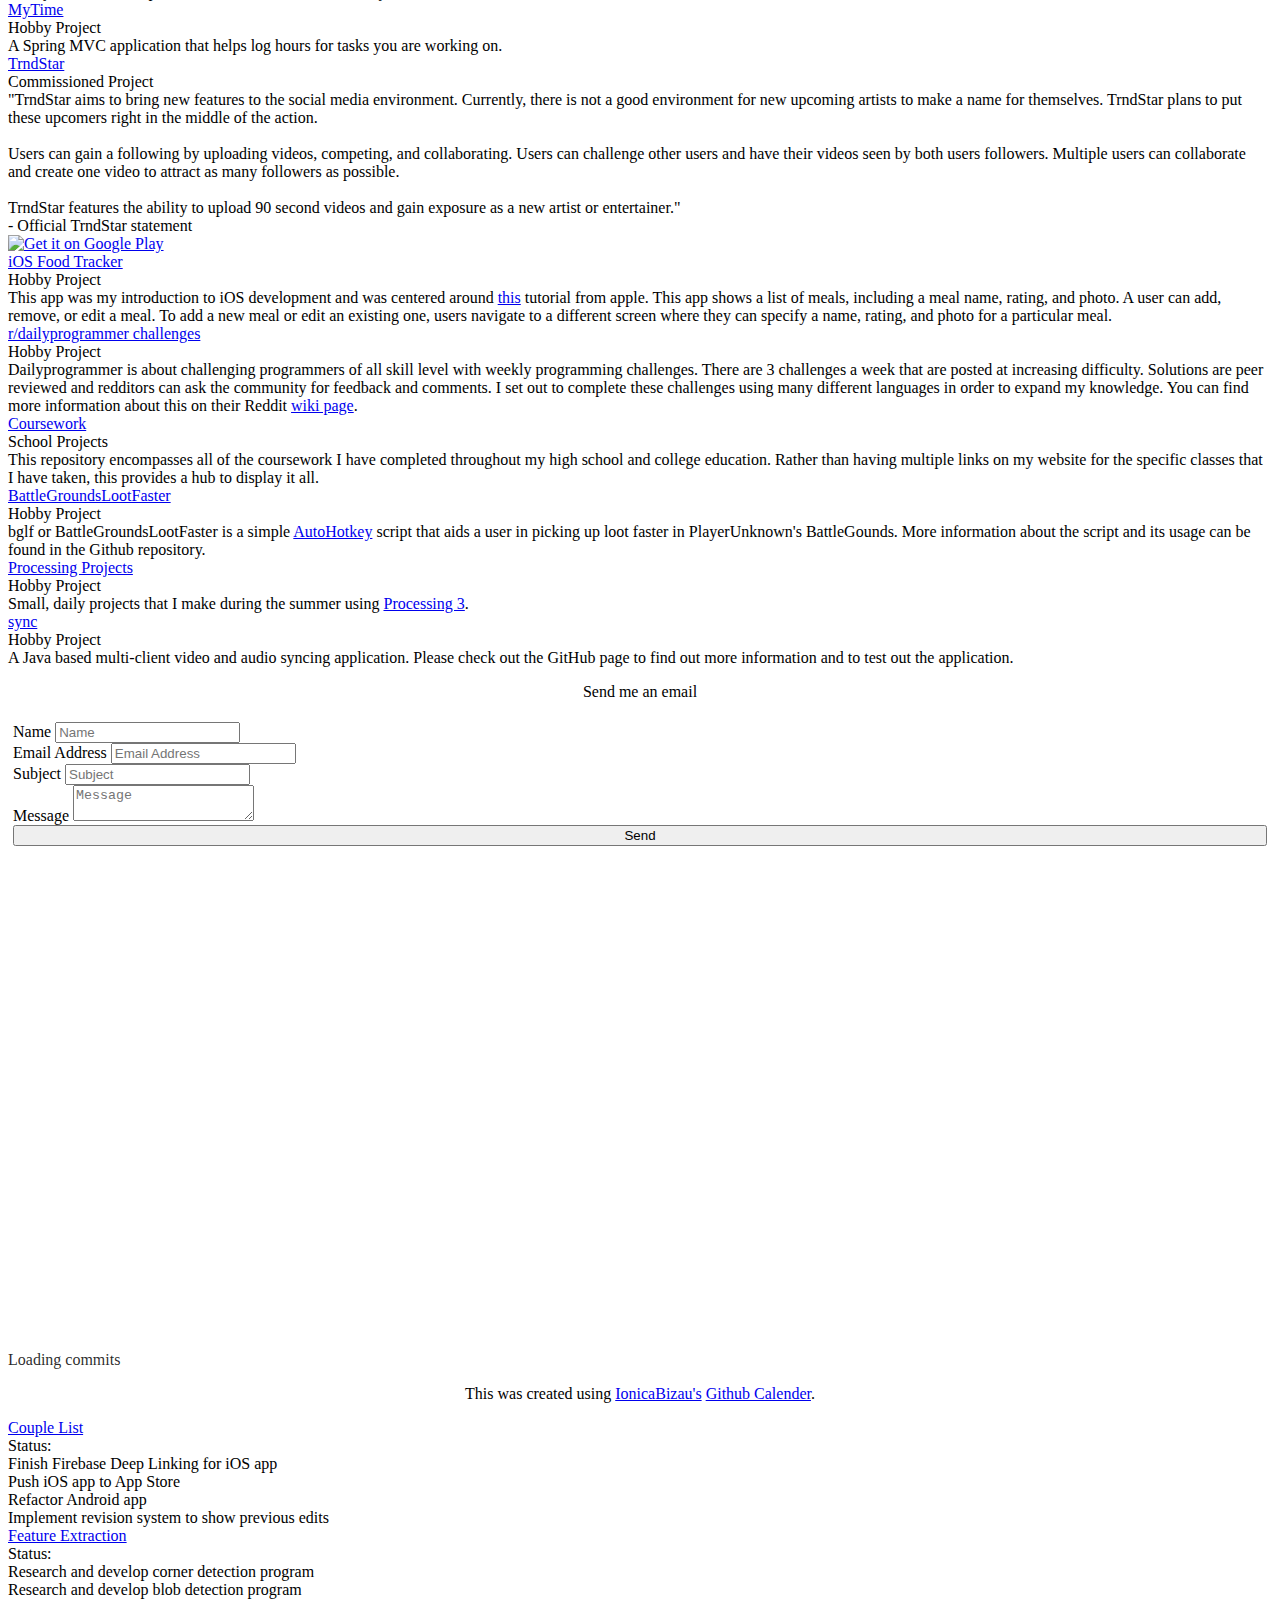
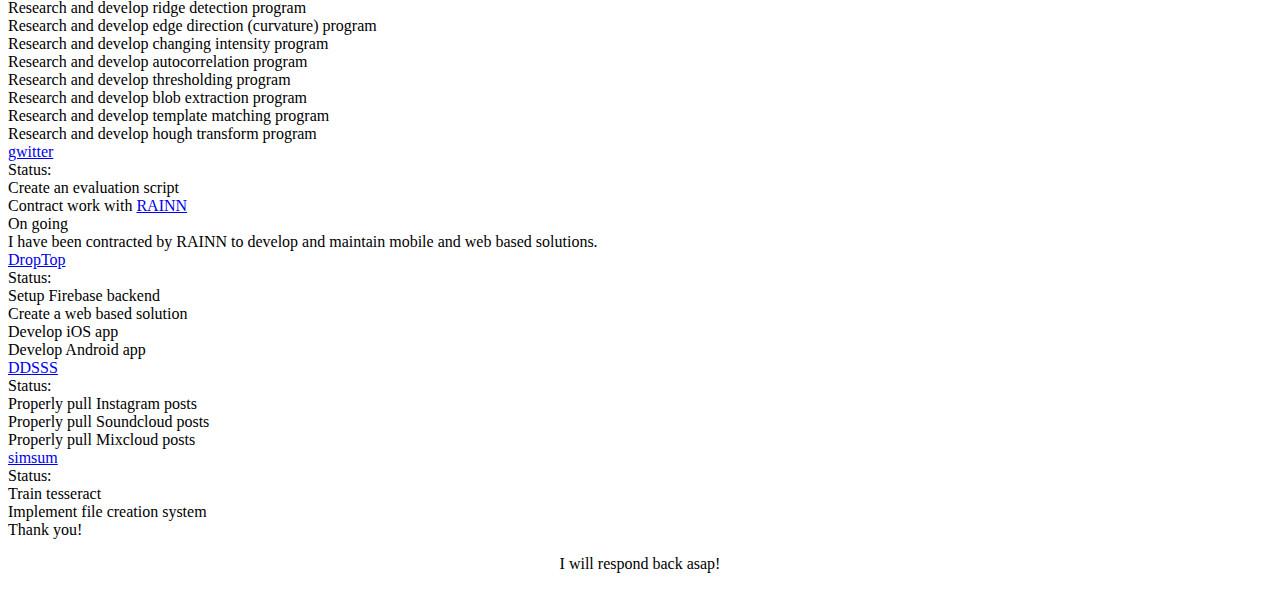
==== commit 7adea2df: "Updated projects" ====
--- a/index.html
+++ b/index.html
@@ -62,7 +62,6 @@
             background: #FFFFFF;
             color: rgba(0, 0, 0, 0.85);
         }
-
     </style>
 </head>
 
@@ -87,6 +86,7 @@
                             <div class="menu">
                                 <a onclick="$('#discord').modal('show');" class="item">Discord</a>
                                 <a id="github-calender-menu" onclick="GitHubCalendar('.calendar', 'ajchili'); $('#github-commits').modal('show');" class="item">Github commits</a>
+                                <a onclick="$('#projects').modal('show');" class="item">Current Projects</a>
                             </div>
                         </div>
                     </div>
@@ -191,6 +191,17 @@
                         </div>
                     </div>
                 </div>
+                <div class="column">
+                    <div class="ui centered card">
+                        <div class="content">
+                            <div class="header"><a href="http://www.kirinpatel.com/MyTime/" target="_blank">MyTime</a></div>
+                            <div class="meta">Hobby Project</div>
+                            <div class="description">
+                                A Spring MVC application that helps log hours for tasks you are working on.
+                            </div>
+                        </div>
+                    </div>
+                </div>
             </div>
         </div>
 
@@ -352,6 +363,153 @@
             </div>
         </div>
 
+        <div id="projects" class="ui basic modal">
+            <div class="actions">
+                <div class="ui cancel"><i id="cancel" class="compress icon"></i></div>
+            </div>
+            <div class="ui stackable three column grid">
+                <div class="column">
+                    <div class="ui centered card">
+                        <div class="content">
+                            <div class="header"><a href="http://couplelist.kirinpatel.com/" target="_blank">Couple List</a></div>
+                            <div class="meta">Status:
+                                <div class="ui small progress">
+                                    <div class="bar" style="width: 60%;">
+                                    </div>
+                                </div>
+                            </div>
+                            <div class="description">
+                                <div class="ui bulleted list">
+                                    <div class="item">Finish Firebase Deep Linking for iOS app</div>
+                                    <div class="item">Push iOS app to App Store</div>
+                                    <div class="item">Refactor Android app</div>
+                                    <div class="item">Implement revision system to show previous edits</div>
+                                </div>
+                            </div>
+                        </div>
+                    </div>
+                </div>
+                <div class="column">
+                    <div class="ui centered card">
+                        <div class="content">
+                            <div class="header"><a href="https://github.com/ajchili/feature-extraction" target="_blank">Feature Extraction</a></div>
+                            <div class="meta">Status:
+                                <div class="ui small progress">
+                                    <div class="bar" style="width: 8%;">
+                                    </div>
+                                </div>
+                            </div>
+                            <div class="description">
+                                <div class="description">
+                                    <div class="ui bulleted list">
+                                        <div class="item">Research and develop corner detection program</div>
+                                        <div class="item">Research and develop blob detection program</div>
+                                        <div class="item">Research and develop ridge detection program</div>
+                                        <div class="item">Research and develop edge direction (curvature) program</div>
+                                        <div class="item">Research and develop changing intensity program</div>
+                                        <div class="item">Research and develop autocorrelation program</div>
+                                        <div class="item">Research and develop thresholding program</div>
+                                        <div class="item">Research and develop blob extraction program</div>
+                                        <div class="item">Research and develop template matching program</div>
+                                        <div class="item">Research and develop hough transform program</div>
+                                    </div>
+                                </div>
+                            </div>
+                        </div>
+                    </div>
+                </div>
+                <div class="column">
+                    <div class="ui centered card">
+                        <div class="content">
+                            <div class="header"><a href="https://github.com/ajchili/gwitter" target="_blank">gwitter</a></div>
+                            <div class="meta">Status:
+                                <div class="ui small progress">
+                                    <div class="bar" style="width: 90%;">
+                                    </div>
+                                </div>
+                            </div>
+                            <div class="description">
+                                <div class="ui bulleted list">
+                                    <div class="item">Create an evaluation script</div>
+                                </div>
+                            </div>
+                        </div>
+                    </div>
+                </div>
+                <div class="column">
+                    <div class="ui centered card">
+                        <div class="content">
+                            <div class="header">Contract work with <a href="https://www.rainn.org/" target="_blank">RAINN</a></div>
+                            <div class="meta">On going</div>
+                            <div class="description">
+                                I have been contracted by RAINN to develop and maintain mobile and web based solutions.
+                            </div>
+                        </div>
+                    </div>
+                </div>
+                <div class="column">
+                    <div class="ui centered card">
+                        <div class="content">
+                            <div class="header"><a href="https://github.com/ajchili/DropTop" target="_blank">DropTop</a></div>
+                            <div class="meta">Status:
+                                <div class="ui small indicating progress">
+                                    <div class="bar" style="width: 5%;">
+                                    </div>
+                                </div>
+                            </div>
+                            <div class="description">
+                                <div class="ui bulleted list">
+                                    <div class="item">Setup Firebase backend</div>
+                                    <div class="item">Create a web based solution</div>
+                                    <div class="item">Develop iOS app</div>
+                                    <div class="item">Develop Android app</div>
+                                </div>
+                            </div>
+                        </div>
+                    </div>
+                </div>
+                <div class="column">
+                    <div class="ui centered card">
+                        <div class="content">
+                            <div class="header"><a href="https://github.com/ajchili/DDSSS" target="_blank">DDSSS</a></div>
+                            <div class="meta">Status:
+                                <div class="ui small indicating progress">
+                                    <div class="bar" style="width: 85%;">
+                                    </div>
+                                </div>
+                            </div>
+                            <div class="description">
+                                <div class="ui bulleted list">
+                                    <div class="item">Properly pull Instagram posts</div>
+                                    <div class="item">Properly pull Soundcloud posts</div>
+                                    <div class="item">Properly pull Mixcloud posts</div>
+                                </div>
+                            </div>
+                        </div>
+                    </div>
+                </div>
+                <div class="column">
+                    <div class="ui centered card">
+                        <div class="content">
+                            <div class="header"><a href="https://github.com/ajchili/simsum" target="_blank">simsum</a></div>
+                            <div class="meta">Status:
+                                <div class="ui small indicating progress">
+                                    <div class="bar" style="width: 90%;">
+                                    </div>
+                                </div>
+                            </div>
+                            <div class="description">
+                                <div class="ui bulleted list">
+                                    <div class="item">Train tesseract</div>
+                                    <div class="item">Implement file creation system</div>
+                                </div>
+                            </div>
+                        </div>
+                    </div>
+                </div>
+            </div>
+        </div>
+
         <div id="sent" class="ui basic modal">
             <div class="actions">
                 <div class="ui cancel"><i id="cancel" class="compress icon"></i></div>
@@ -363,19 +521,19 @@
                 <p style="text-align: center;">I will respond back asap!</p>
             </div>
         </div>
-
-        <script>
-            function loadGithubCalender() {
-                var links = document.getElementById('github-calender-menu');
-
-                if ($(window).width() > 723) {
-                    links.style.display = "block";
-                } else {
-                    links.style.display = "none";
-                }
+    </div>
+
+    <script>
+        function loadGithubCalender() {
+            var links = document.getElementById('github-calender-menu');
+
+            if ($(window).width() > 723) {
+                links.style.display = "block";
+            } else {
+                links.style.display = "none";
             }
-
-        </script>
+        }
+    </script>
 </body>
 
 </html>
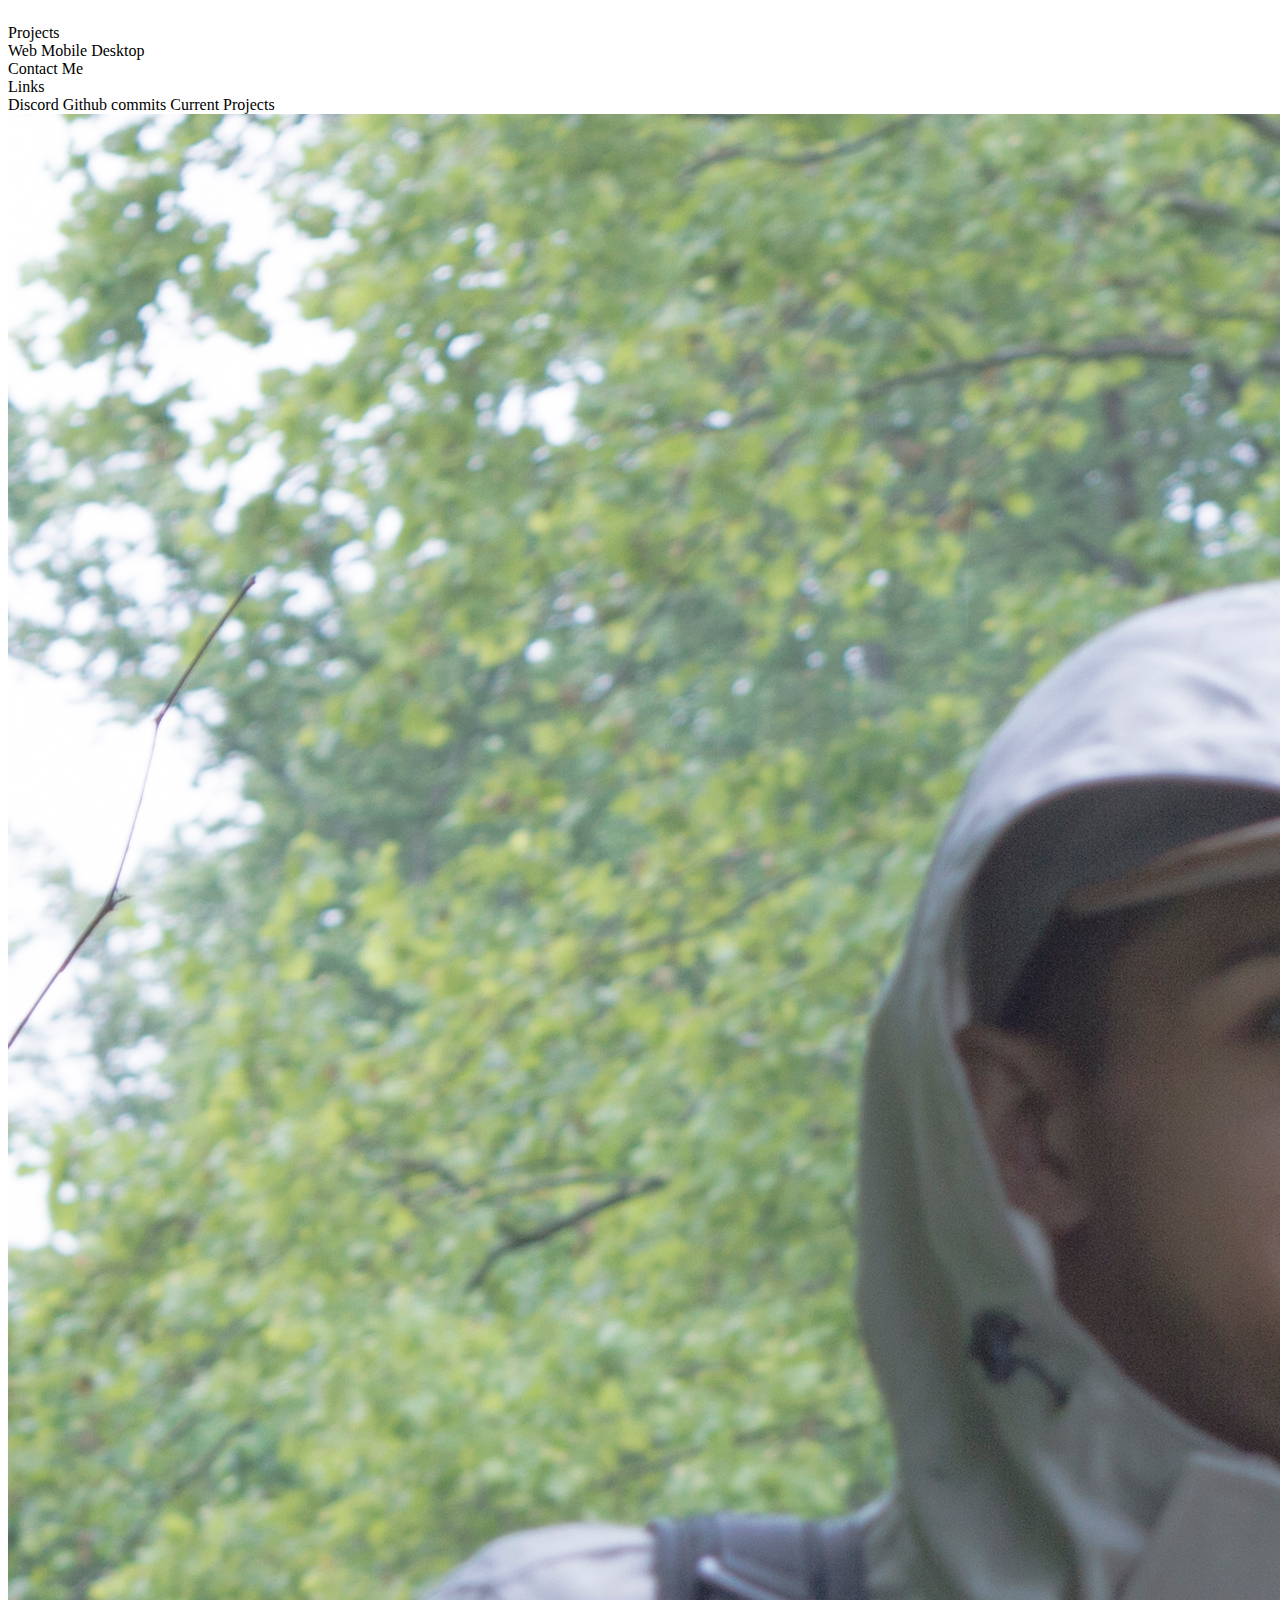
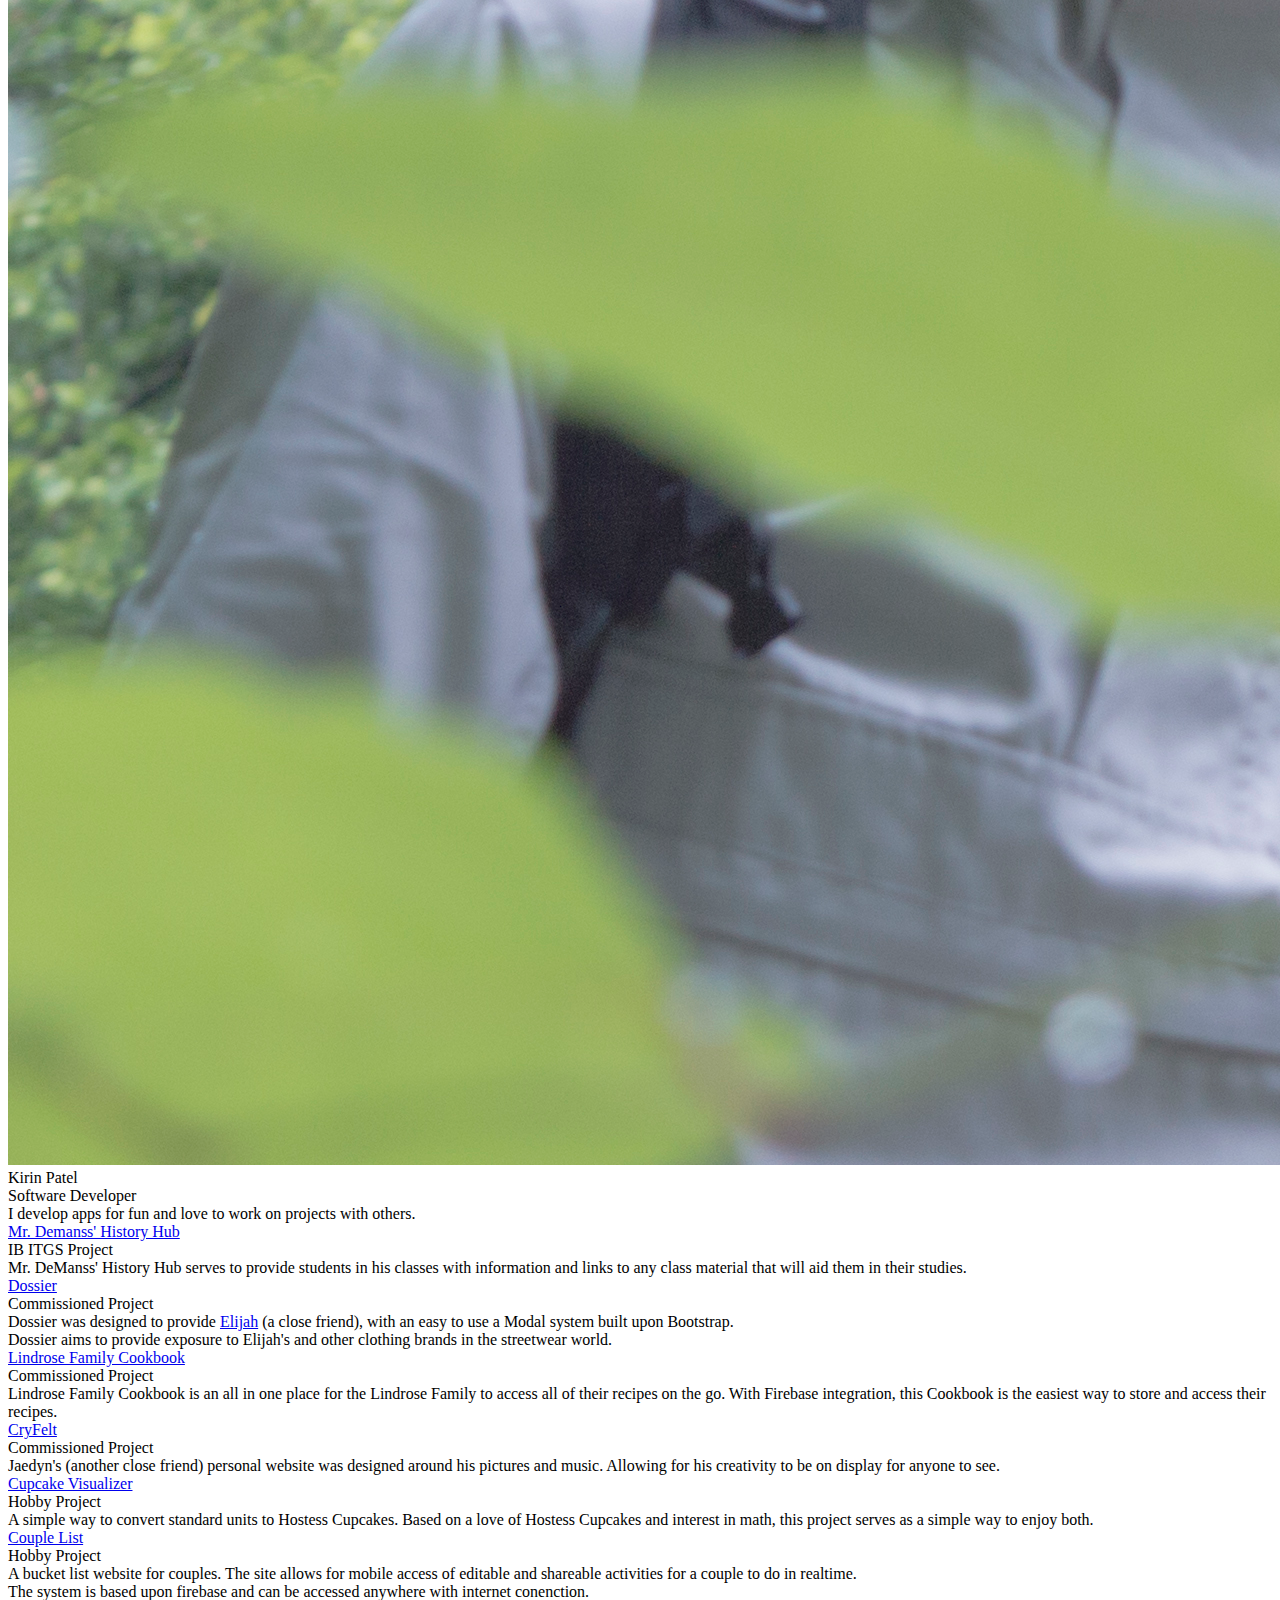
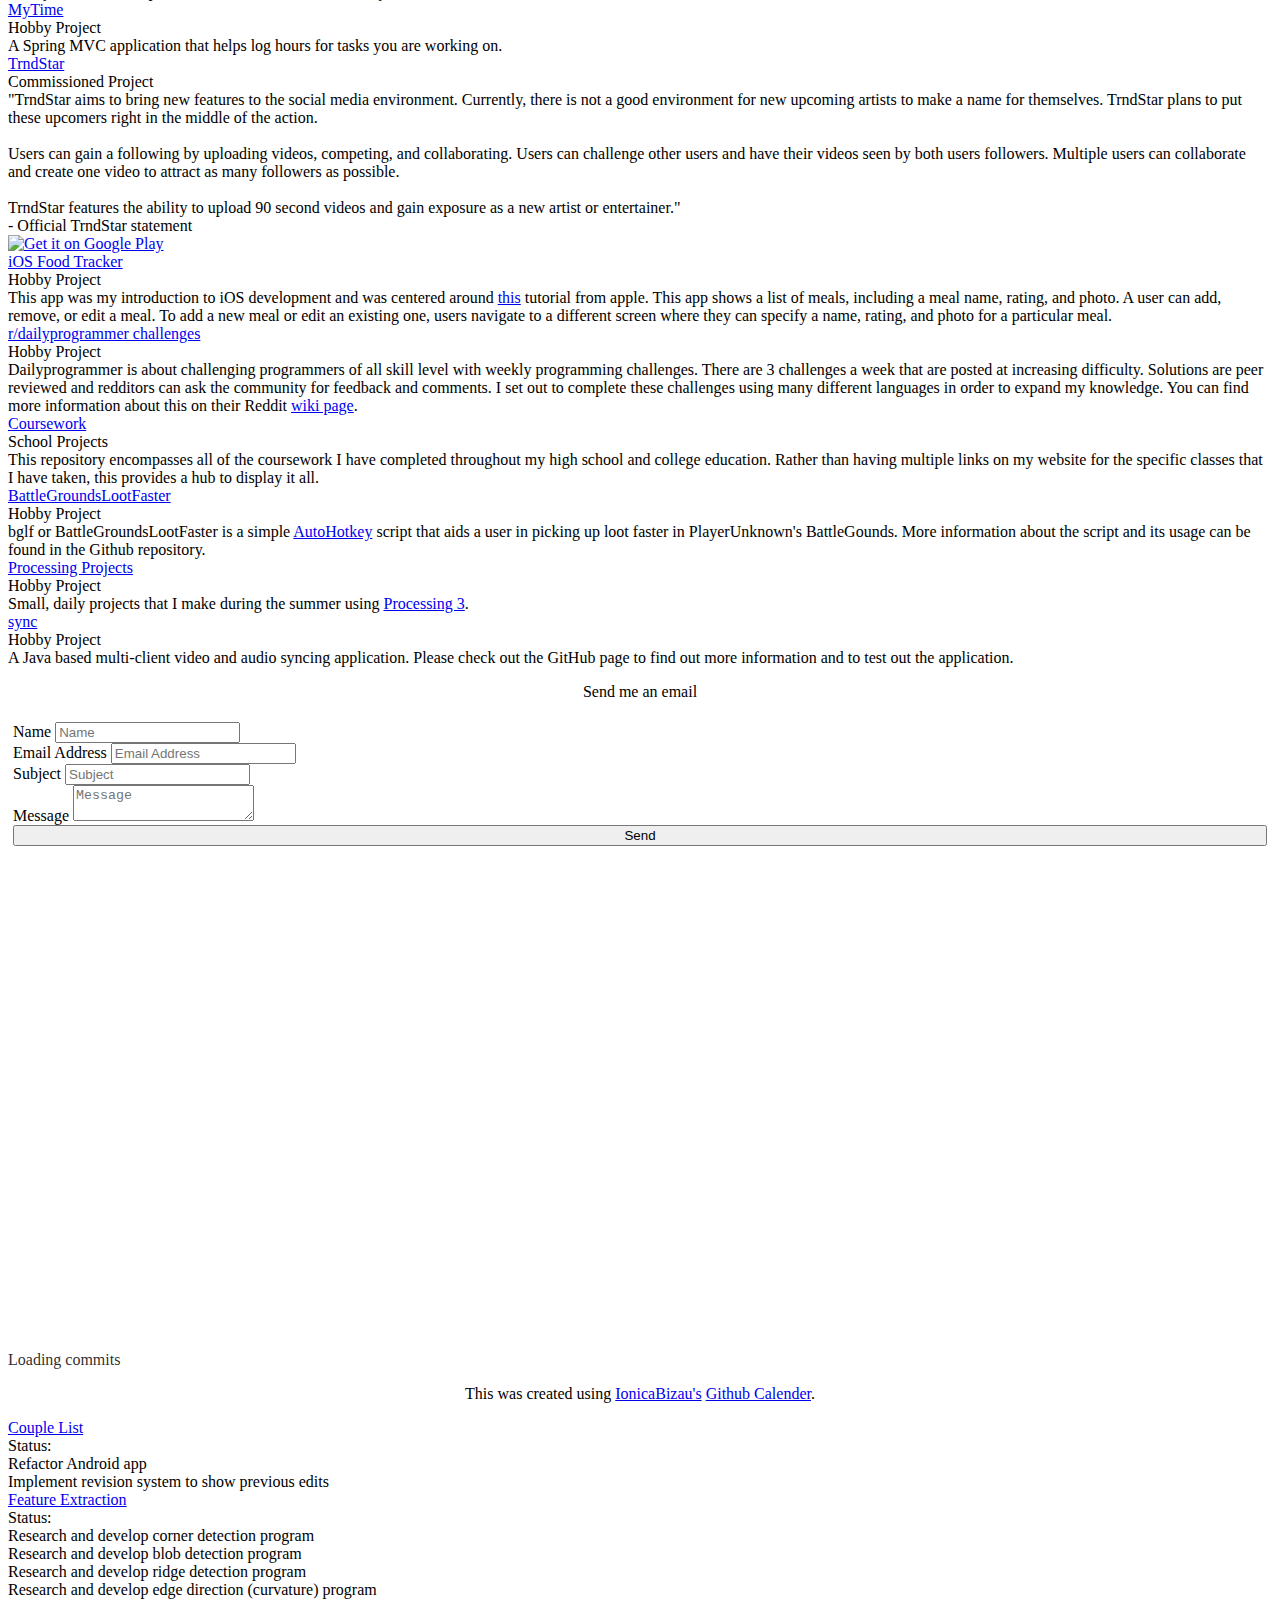
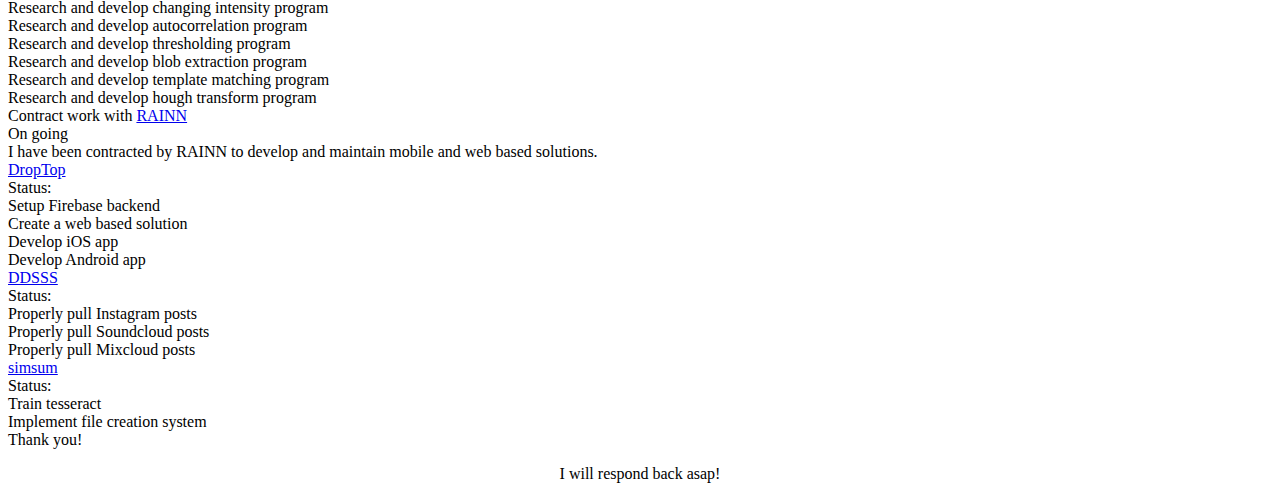
==== commit 75040434: "Update index.html" ====
--- a/index.html
+++ b/index.html
@@ -374,14 +374,12 @@
                             <div class="header"><a href="http://couplelist.kirinpatel.com/" target="_blank">Couple List</a></div>
                             <div class="meta">Status:
                                 <div class="ui small progress">
-                                    <div class="bar" style="width: 60%;">
+                                    <div class="bar" style="width: 80%;">
                                     </div>
                                 </div>
                             </div>
                             <div class="description">
                                 <div class="ui bulleted list">
-                                    <div class="item">Finish Firebase Deep Linking for iOS app</div>
-                                    <div class="item">Push iOS app to App Store</div>
                                     <div class="item">Refactor Android app</div>
                                     <div class="item">Implement revision system to show previous edits</div>
                                 </div>
@@ -421,24 +419,6 @@
                 <div class="column">
                     <div class="ui centered card">
                         <div class="content">
-                            <div class="header"><a href="https://github.com/ajchili/gwitter" target="_blank">gwitter</a></div>
-                            <div class="meta">Status:
-                                <div class="ui small progress">
-                                    <div class="bar" style="width: 90%;">
-                                    </div>
-                                </div>
-                            </div>
-                            <div class="description">
-                                <div class="ui bulleted list">
-                                    <div class="item">Create an evaluation script</div>
-                                </div>
-                            </div>
-                        </div>
-                    </div>
-                </div>
-                <div class="column">
-                    <div class="ui centered card">
-                        <div class="content">
                             <div class="header">Contract work with <a href="https://www.rainn.org/" target="_blank">RAINN</a></div>
                             <div class="meta">On going</div>
                             <div class="description">
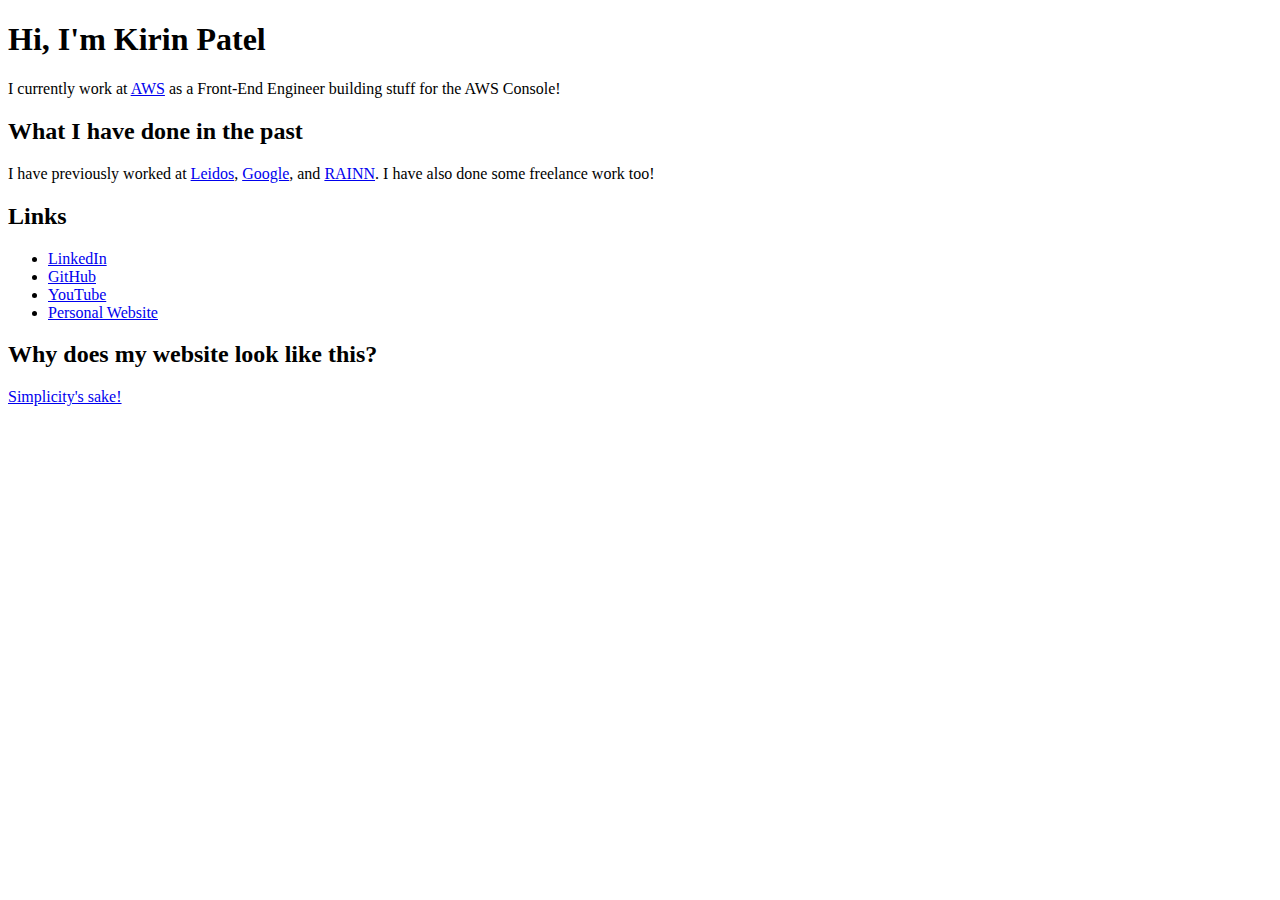
==== commit 11a9fadd: "😛 redo website" ====
--- a/index.html
+++ b/index.html
@@ -1,519 +1,34 @@
 <!DOCTYPE html>
-<html>
+<html lang="en">
 
 <head>
+    <meta charset="UTF-8">
+    <meta name="viewport" content="width=device-width, initial-scale=1.0">
+    <meta http-equiv="X-UA-Compatible" content="ie=edge">
     <title>Kirin Patel</title>
-
-    <meta name="viewport" content="width=device-width, initial-scale=1, shrink-to-fit=no">
-
-    <link rel="stylesheet" href="https://cdnjs.cloudflare.com/ajax/libs/semantic-ui/2.2.10/semantic.css" />
-    <link rel="stylesheet" href="https://cdn.rawgit.com/IonicaBizau/github-calendar/gh-pages/dist/github-calendar.css" />
-    <script src="https://ajax.googleapis.com/ajax/libs/jquery/3.2.1/jquery.min.js"></script>
-    <script src="https://cdnjs.cloudflare.com/ajax/libs/semantic-ui/2.2.10/semantic.js"></script>
-    <script src="github-calendar/github-calendar.min.js"></script>
-
-    <style>
-        body {
-            height 100%;
-        }
-        
-        iframe {
-            margin: 0 auto;
-            display: block;
-        }
-        
-        form {
-            padding: 5px;
-        }
-        
-        a>i {
-            font-size: 1.4em !important;
-        }
-        
-        #blank {
-            height 0;
-        }
-        
-        #header-card {
-            border: none;
-            border-radius: 0em;
-            box-shadow: 0px 0px 0px 0px, 0px 0px 0px 0px;
-        }
-        
-        #header {
-            padding-top: 1em;
-        }
-        
-        #cancel {
-            margin-bottom: 1em;
-            font-size: 2em;
-        }
-        
-        #verify_email {
-            width: 100%;
-            height: 60vh;
-        }
-        
-        #verifyEmailCard {
-            width: 75%;
-        }
-        
-        .calendar {
-            background: #FFFFFF;
-            color: rgba(0, 0, 0, 0.85);
-        }
-    </style>
 </head>
 
-<body onload="$('#project-selection').dropdown(); $('#link-selection').dropdown();">
-    <!-- Body of website -->
-    <div>
-        <div class="ui stackable three column grid">
-            <div id="blank" class="column">
-            </div>
-            <div class="column">
-                <div id="header-card" class="ui centered card">
-                    <div id="header" class="ui aligned secondary menu">
-                        <div id="project-selection" class="ui dropdown item">Projects <i class="dropdown icon"></i>
-                            <div class="menu">
-                                <a class="item" onclick="$('#projects-web').modal('show');">Web</a>
-                                <a class="item" onclick="$('#projects-mobile').modal('show');">Mobile</a>
-                                <a class="item" onclick="$('#projects-desktop').modal('show');">Desktop</a>
-                            </div>
-                        </div>
-                        <a class="item" onclick="$('#contact').modal('show');">Contact Me</a>
-                        <div id="link-selection" class="ui dropdown item" onclick="loadGithubCalender();">Links <i class="dropdown icon"></i>
-                            <div class="menu">
-                                <a onclick="$('#discord').modal('show');" class="item">Discord</a>
-                                <a id="github-calender-menu" onclick="GitHubCalendar('.calendar', 'ajchili'); $('#github-commits').modal('show');" class="item">Github commits</a>
-                                <a onclick="$('#projects').modal('show');" class="item">Current Projects</a>
-                            </div>
-                        </div>
-                    </div>
-                </div>
-                <div class="ui centered card">
-                    <div class="image">
-                        <img src="images/profile_picture.JPG">
-                    </div>
-                    <div class="content">
-                        <a class="header">Kirin Patel</a>
-                        <div class="meta">
-                            <span class="date">Software Developer</span>
-                        </div>
-                        <div class="description">
-                            I develop apps for fun and love to work on projects with others.
-                        </div>
-                    </div>
-                    <div class="extra content">
-                        <div class="ui center aligned container">
-                            <a href="https://www.github.com/ajchili" target="_blank"><i class="github icon"></i></a>
-                            <a href="https://www.facebook.com/kirin.patel.3" target="_blank"><i class="facebook icon"></i></a>
-                            <a href="https://www.linkedin.com/in/kirin-patel-aab1a3128" target="_blank"><i class="linkedin icon"></i></a>
-                            <a href="https://www.upwork.com/freelancers/~014246f6e6444ed104" target="_blank"><i class="external square icon"></i></a>
-                            <a href="https://www.snapchat.com/add/verygoodnamenam" target="_blank"><i class="snapchat icon"></i></a>
-                        </div>
-                    </div>
-                </div>
-                <div id="blank" class="column">
-                </div>
-            </div>
-        </div>
-
-        <!-- Modals -->
-        <div id="projects-web" class="ui basic modal">
-            <div class="actions">
-                <div class="ui cancel"><i id="cancel" class="compress icon"></i></div>
-            </div>
-            <div class="ui stackable three column grid">
-                <div class="column">
-                    <div class="ui centered card">
-                        <div class="content">
-                            <div class="header"><a href="http://www.kirinpatel.com/portfolio/1" target="_blank">Mr. Demanss' History Hub</a></div>
-                            <div class="meta">IB ITGS Project</div>
-                            <div class="description">
-                                Mr. DeManss' History Hub serves to provide students in his classes with information and links to any class material that will aid them in their studies.
-                            </div>
-                        </div>
-                    </div>
-                </div>
-                <div class="column">
-                    <div class="ui centered card">
-                        <div class="content">
-                            <div class="header"><a href="http://dssr.kirinpatel.com/" target="_blank">Dossier</a></div>
-                            <div class="meta">Commissioned Project</div>
-                            <div class="description">
-                                Dossier was designed to provide <a href="https://github.com/elijahcutler" target="_blank">Elijah</a> (a close friend), with an easy to use a Modal system built upon Bootstrap.<br>Dossier aims to provide exposure to Elijah's and other clothing brands in the streetwear world.
-                            </div>
-                        </div>
-                    </div>
-                </div>
-                <div class="column">
-                    <div class="ui centered card">
-                        <div class="content">
-                            <div class="header"><a href="http://lfc.kirinpatel.com/" target="_blank">Lindrose Family Cookbook</a></div>
-                            <div class="meta">Commissioned Project</div>
-                            <div class="description">
-                                Lindrose Family Cookbook is an all in one place for the Lindrose Family to access all of their recipes on the go. With Firebase integration, this Cookbook is the easiest way to store and access their recipes.
-                            </div>
-                        </div>
-                    </div>
-                </div>
-                <div class="column">
-                    <div class="ui centered card">
-                        <div class="content">
-                            <div class="header"><a href="https://ajchili.github.io/cryfelt/" target="_blank">CryFelt</a></div>
-                            <div class="meta">Commissioned Project</div>
-                            <div class="description">
-                                Jaedyn's (another close friend) personal website was designed around his pictures and music. Allowing for his creativity to be on display for anyone to see.
-                            </div>
-                        </div>
-                    </div>
-                </div>
-                <div class="column">
-                    <div class="ui centered card">
-                        <div class="content">
-                            <div class="header"><a href="http://cupcake.kirinpatel.com" target="_blank">Cupcake Visualizer</a></div>
-                            <div class="meta">Hobby Project</div>
-                            <div class="description">
-                                A simple way to convert standard units to Hostess Cupcakes. Based on a love of Hostess Cupcakes and interest in math, this project serves as a simple way to enjoy both.
-                            </div>
-                        </div>
-                    </div>
-                </div>
-                <div class="column">
-                    <div class="ui centered card">
-                        <div class="content">
-                            <div class="header"><a href="http://couplelist.kirinpatel.com/" target="_blank">Couple List</a></div>
-                            <div class="meta">Hobby Project</div>
-                            <div class="description">
-                                A bucket list website for couples. The site allows for mobile access of editable and shareable activities for a couple to do in realtime.<br>The system is based upon firebase and can be accessed anywhere with internet conenction.
-                            </div>
-                        </div>
-                    </div>
-                </div>
-                <div class="column">
-                    <div class="ui centered card">
-                        <div class="content">
-                            <div class="header"><a href="http://www.kirinpatel.com/MyTime/" target="_blank">MyTime</a></div>
-                            <div class="meta">Hobby Project</div>
-                            <div class="description">
-                                A Spring MVC application that helps log hours for tasks you are working on.
-                            </div>
-                        </div>
-                    </div>
-                </div>
-            </div>
-        </div>
-
-        <div id="projects-mobile" class="ui basic modal">
-            <div class="actions">
-                <div class="ui cancel"><i id="cancel" class="compress icon"></i></div>
-            </div>
-            <div class="ui stackable two column grid">
-                <div class="column">
-                    <div class="ui centered card">
-                        <div class="content">
-                            <div class="header"><a href="http://www.trndstar.com/" target="_blank">TrndStar</a></div>
-                            <div class="meta">Commissioned Project</div>
-                            <div class="description">
-                                "TrndStar aims to bring new features to the social media environment. Currently, there is not a good environment for new upcoming artists to make a name for themselves. TrndStar plans to put these upcomers right in the middle of the action.<br><br>Users can gain a following by uploading videos, competing, and collaborating. Users can challenge other users and have their videos seen by both users followers. Multiple users can collaborate and create one video to attract as many followers as possible.<br><br>TrndStar features the ability to upload 90 second videos and gain exposure as a new artist or entertainer."<br>- Official TrndStar statement
-                            </div>
-                            <div class="extra content">
-                                <div class="ui center aligned container">
-                                    <a href='https://play.google.com/store/apps/details?id=com.trndstar&hl=en&pcampaignid=MKT-Other-global-all-co-prtnr-py-PartBadge-Mar2515-1' target="_blank"><img alt='Get it on Google Play' src='https://play.google.com/intl/en_us/badges/images/generic/en_badge_web_generic.png' style="max-width: 100%;" /></a>
-                                </div>
-                            </div>
-                        </div>
-                    </div>
-                </div>
-                <div class="column">
-                    <div class="ui centered card">
-                        <div class="content">
-                            <div class="header"><a href="https://github.com/ajchili/food-tracker-swift" target="_blank">iOS Food Tracker</a></div>
-                            <div class="meta">Hobby Project</div>
-                            <div class="description">
-                                This app was my introduction to iOS development and was centered around <a href="https://developer.apple.com/library/content/referencelibrary/GettingStarted/DevelopiOSAppsSwift/index.html#//apple_ref/doc/uid/TP40015214-CH2-SW1" target="_blank">this</a> tutorial from apple. This app shows a list of meals, including a meal name, rating, and photo. A user can add, remove, or edit a meal. To add a new meal or edit an existing one, users navigate to a different screen where they can specify a name, rating, and photo for a particular meal.
-                            </div>
-                        </div>
-                    </div>
-                </div>
-            </div>
-        </div>
-
-        <div id="projects-desktop" class="ui basic modal">
-            <div class="actions">
-                <div class="ui cancel"><i id="cancel" class="compress icon"></i></div>
-            </div>
-            <div class="ui stackable three column grid">
-                <div class="column">
-                    <div class="ui centered card">
-                        <div class="content">
-                            <div class="header"><a href="https://ajchili.github.io/dailyprogrammer-challenges" target="_blank">r/dailyprogrammer challenges</a></div>
-                            <div class="meta">Hobby Project</div>
-                            <div class="description">
-                                Dailyprogrammer is about challenging programmers of all skill level with weekly programming challenges. There are 3 challenges a week that are posted at increasing difficulty. Solutions are peer reviewed and redditors can ask the community for feedback and comments. I set out to complete these challenges using many different languages in order to expand my knowledge. You can find more information about this on their Reddit <a href="https://www.reddit.com/r/dailyprogrammer/wiki/index" target="_blank">wiki page</a>.
-                            </div>
-                        </div>
-                    </div>
-                </div>
-                <div class="column">
-                    <div class="ui centered card">
-                        <div class="content">
-                            <div class="header"><a href="https://github.com/ajchili/coursework" target="_blank">Coursework</a></div>
-                            <div class="meta">School Projects</div>
-                            <div class="description">
-                                This repository encompasses all of the coursework I have completed throughout my high school and college education. Rather than having multiple links on my website for the specific classes that I have taken, this provides a hub to display it all.
-                            </div>
-                        </div>
-                    </div>
-                </div>
-                <div class="column">
-                    <div class="ui centered card">
-                        <div class="content">
-                            <div class="header"><a href="https://github.com/ajchili/bglf" target="_blank">BattleGroundsLootFaster</a></div>
-                            <div class="meta">Hobby Project</div>
-                            <div class="description">
-                                bglf or BattleGroundsLootFaster is a simple <a href="https://autohotkey.com/" target="_blank">AutoHotkey</a> script that aids a user in picking up loot faster in PlayerUnknown's BattleGounds. More information about the script and its usage can be found in the Github repository.
-                            </div>
-                        </div>
-                    </div>
-                </div>
-                <div class="column">
-                    <div class="ui centered card">
-                        <div class="content">
-                            <div class="header"><a href="https://github.com/ajchili/processing-projects" target="_blank">Processing Projects</a></div>
-                            <div class="meta">Hobby Project</div>
-                            <div class="description">
-                                Small, daily projects that I make during the summer using <a href="https://processing.org/" target="_blank">Processing 3</a>.
-                            </div>
-                        </div>
-                    </div>
-                </div>
-                <div class="column">
-                    <div class="ui centered card">
-                        <div class="content">
-                            <div class="header"><a href="https://ajchili.github.io/sync/" target="_blank">sync</a></div>
-                            <div class="meta">Hobby Project</div>
-                            <div class="description">
-                                A Java based multi-client video and audio syncing application. Please check out the GitHub page to find out more information and to test out the application.
-                            </div>
-                        </div>
-                    </div>
-                </div>
-            </div>
-        </div>
-
-        <div id="contact" class="ui basic modal">
-            <div class="actions">
-                <div class="ui cancel"><i id="cancel" class="compress icon"></i></div>
-            </div>
-            <div class="center content">
-                <div class="ui centered card">
-                    <div class="content">
-                        <div class="header">
-                            <p style="text-align: center;">Send me an email</p>
-                        </div>
-                        <div class="ui form">
-                            <form name="gform" id="gform" enctype="text/plain" action="https://docs.google.com/forms/d/e/1FAIpQLSdZfxXCXXmxKZBgO5SDXPLELB58tpa3iM_DDOp2PXMXaVFhBg/formResponse?" target="hidden_iframe" onsubmit="submitted=true;">
-                                <div class="field">
-                                    <label>Name</label>
-                                    <input type="text" name="entry.810895053" id="entry.810895053" placeholder="Name">
-                                </div>
-                                <div class="field">
-                                    <label>Email Address</label>
-                                    <input type="email" name="entry.1740606675" id="entry.1740606675" placeholder="Email Address">
-                                </div>
-                                <div class="field">
-                                    <label>Subject</label>
-                                    <input type="text" name="entry.1016558372" id="entry.1016558372" placeholder="Subject">
-                                </div>
-                                <div class="field">
-                                    <label>Message</label>
-                                    <textarea rows="2" type="text" name="entry.289081751" id="entry.289081751" placeholder="Message"></textarea>
-                                </div>
-                                <button class="ui centered submit button" type="submit" style="width: 100%;" onclick="$('#sent').modal('show');">Send</button>
-                            </form>
-                            <iframe name="hidden_iframe" id="hidden_iframe" style="display: none;"></iframe>
-                        </div>
-                    </div>
-                </div>
-            </div>
-        </div>
-
-        <div id="discord" class="ui basic modal">
-            <div class="actions">
-                <div class="ui cancel"><i id="cancel" class="compress icon"></i></div>
-            </div>
-            <iframe src="https://discordapp.com/widget?id=308698715147730944&theme=light" width="350" height="500" allowtransparency="true" frameborder="0"></iframe>
-        </div>
-
-        <div id="github-commits" class="ui basic modal">
-            <div class="actions">
-                <div class="ui cancel"><i id="cancel" class="compress icon"></i></div>
-            </div>
-            <div class="ui segment">
-                <div class="calendar">
-                    <div class="ui active inverse dimmer">
-                        <div class="ui text loader">Loading commits</div>
-                    </div>
-                </div>
-            </div>
-            <div class="center content">
-                <p style="text-align: center;">This was created using <a href="https://github.com/IonicaBizau" target="_blank">IonicaBizau's</a> <a href="https://github.com/IonicaBizau/github-calendar" target="_blank">Github Calender</a>.</p>
-            </div>
-        </div>
-
-        <div id="projects" class="ui basic modal">
-            <div class="actions">
-                <div class="ui cancel"><i id="cancel" class="compress icon"></i></div>
-            </div>
-            <div class="ui stackable three column grid">
-                <div class="column">
-                    <div class="ui centered card">
-                        <div class="content">
-                            <div class="header"><a href="http://couplelist.kirinpatel.com/" target="_blank">Couple List</a></div>
-                            <div class="meta">Status:
-                                <div class="ui small progress">
-                                    <div class="bar" style="width: 80%;">
-                                    </div>
-                                </div>
-                            </div>
-                            <div class="description">
-                                <div class="ui bulleted list">
-                                    <div class="item">Refactor Android app</div>
-                                    <div class="item">Implement revision system to show previous edits</div>
-                                </div>
-                            </div>
-                        </div>
-                    </div>
-                </div>
-                <div class="column">
-                    <div class="ui centered card">
-                        <div class="content">
-                            <div class="header"><a href="https://github.com/ajchili/feature-extraction" target="_blank">Feature Extraction</a></div>
-                            <div class="meta">Status:
-                                <div class="ui small progress">
-                                    <div class="bar" style="width: 8%;">
-                                    </div>
-                                </div>
-                            </div>
-                            <div class="description">
-                                <div class="description">
-                                    <div class="ui bulleted list">
-                                        <div class="item">Research and develop corner detection program</div>
-                                        <div class="item">Research and develop blob detection program</div>
-                                        <div class="item">Research and develop ridge detection program</div>
-                                        <div class="item">Research and develop edge direction (curvature) program</div>
-                                        <div class="item">Research and develop changing intensity program</div>
-                                        <div class="item">Research and develop autocorrelation program</div>
-                                        <div class="item">Research and develop thresholding program</div>
-                                        <div class="item">Research and develop blob extraction program</div>
-                                        <div class="item">Research and develop template matching program</div>
-                                        <div class="item">Research and develop hough transform program</div>
-                                    </div>
-                                </div>
-                            </div>
-                        </div>
-                    </div>
-                </div>
-                <div class="column">
-                    <div class="ui centered card">
-                        <div class="content">
-                            <div class="header">Contract work with <a href="https://www.rainn.org/" target="_blank">RAINN</a></div>
-                            <div class="meta">On going</div>
-                            <div class="description">
-                                I have been contracted by RAINN to develop and maintain mobile and web based solutions.
-                            </div>
-                        </div>
-                    </div>
-                </div>
-                <div class="column">
-                    <div class="ui centered card">
-                        <div class="content">
-                            <div class="header"><a href="https://github.com/ajchili/DropTop" target="_blank">DropTop</a></div>
-                            <div class="meta">Status:
-                                <div class="ui small indicating progress">
-                                    <div class="bar" style="width: 5%;">
-                                    </div>
-                                </div>
-                            </div>
-                            <div class="description">
-                                <div class="ui bulleted list">
-                                    <div class="item">Setup Firebase backend</div>
-                                    <div class="item">Create a web based solution</div>
-                                    <div class="item">Develop iOS app</div>
-                                    <div class="item">Develop Android app</div>
-                                </div>
-                            </div>
-                        </div>
-                    </div>
-                </div>
-                <div class="column">
-                    <div class="ui centered card">
-                        <div class="content">
-                            <div class="header"><a href="https://github.com/ajchili/DDSSS" target="_blank">DDSSS</a></div>
-                            <div class="meta">Status:
-                                <div class="ui small indicating progress">
-                                    <div class="bar" style="width: 85%;">
-                                    </div>
-                                </div>
-                            </div>
-                            <div class="description">
-                                <div class="ui bulleted list">
-                                    <div class="item">Properly pull Instagram posts</div>
-                                    <div class="item">Properly pull Soundcloud posts</div>
-                                    <div class="item">Properly pull Mixcloud posts</div>
-                                </div>
-                            </div>
-                        </div>
-                    </div>
-                </div>
-                <div class="column">
-                    <div class="ui centered card">
-                        <div class="content">
-                            <div class="header"><a href="https://github.com/ajchili/simsum" target="_blank">simsum</a></div>
-                            <div class="meta">Status:
-                                <div class="ui small indicating progress">
-                                    <div class="bar" style="width: 90%;">
-                                    </div>
-                                </div>
-                            </div>
-                            <div class="description">
-                                <div class="ui bulleted list">
-                                    <div class="item">Train tesseract</div>
-                                    <div class="item">Implement file creation system</div>
-                                </div>
-                            </div>
-                        </div>
-                    </div>
-                </div>
-            </div>
-        </div>
-
-        <div id="sent" class="ui basic modal">
-            <div class="actions">
-                <div class="ui cancel"><i id="cancel" class="compress icon"></i></div>
-            </div>
-            <div class="ui icon header">
-                Thank you!
-            </div>
-            <div class="center content">
-                <p style="text-align: center;">I will respond back asap!</p>
-            </div>
-        </div>
-    </div>
-
-    <script>
-        function loadGithubCalender() {
-            var links = document.getElementById('github-calender-menu');
-
-            if ($(window).width() > 723) {
-                links.style.display = "block";
-            } else {
-                links.style.display = "none";
-            }
-        }
-    </script>
+<body>
+    <h1>Hi, I'm Kirin Patel</h1>
+    <p>
+        I currently work at <a href="https://aws.amazon.com/">AWS</a> as a Front-End Engineer building stuff for the AWS
+        Console!
+    </p>
+    <h2>What I have done in the past</h2>
+    <p>
+        I have previously worked at <a href="https://www.leidos.com/">Leidos</a>, <a
+            href="https://www.google.com">Google</a>, and <a href="https://www.rainn.org/">RAINN</a>. I have also done
+        some freelance work too!
+    </p>
+    <h2>Links</h2>
+    <ul>
+        <li><a href="https://www.linkedin.com/in/kirinpatel/">LinkedIn</a></li>
+        <li><a href="https://www.github.com/ajchili">GitHub</a></li>
+        <li><a href="https://www.youtube.com/channel/UCAxyxzG8Ef5qLFJpauJFTWg">YouTube</a></li>
+        <li><a href="https://www.kirinpatel.com">Personal Website</a></li>
+    </ul>
+    <h2>Why does my website look like this?</h2>
+    <a href="https://motherfuckingwebsite.com/">Simplicity's sake!</a>
 </body>
 
-</html>
+</html>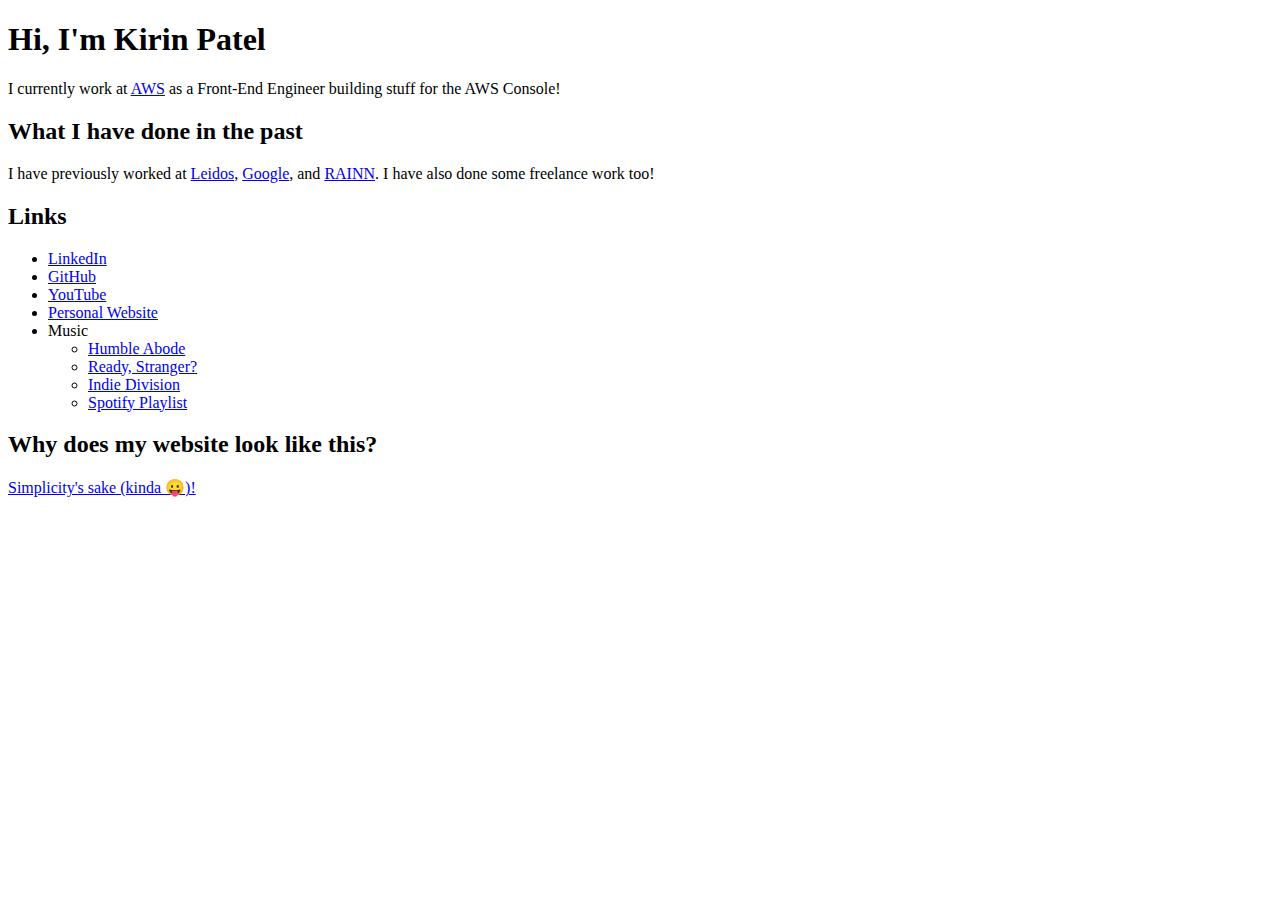
==== commit 09b6c2df: "add more links" ====
--- a/index.html
+++ b/index.html
@@ -26,9 +26,17 @@
         <li><a href="https://www.github.com/ajchili">GitHub</a></li>
         <li><a href="https://www.youtube.com/channel/UCAxyxzG8Ef5qLFJpauJFTWg">YouTube</a></li>
         <li><a href="https://www.kirinpatel.com">Personal Website</a></li>
+        <li>Music</li>
+        <ul>
+            <li><a href="https://humbleabodeband.bandcamp.com/">Humble Abode</a></li>
+            <li><a href="https://readystranger.com/">Ready, Stranger?</a></li>
+            <li><a href="https://linktr.ee/indiedivision">Indie Division</a></li>
+            <li><a href="https://open.spotify.com/playlist/1a1tQuoiBXeghQOutj1Zvc?si=33fbfc19f8ed4230">Spotify
+                    Playlist</a></li>
+        </ul>
     </ul>
     <h2>Why does my website look like this?</h2>
-    <a href="https://motherfuckingwebsite.com/">Simplicity's sake!</a>
+    <a href="https://motherfuckingwebsite.com/">Simplicity's sake (kinda 😛)!</a>
 </body>
 
 </html>